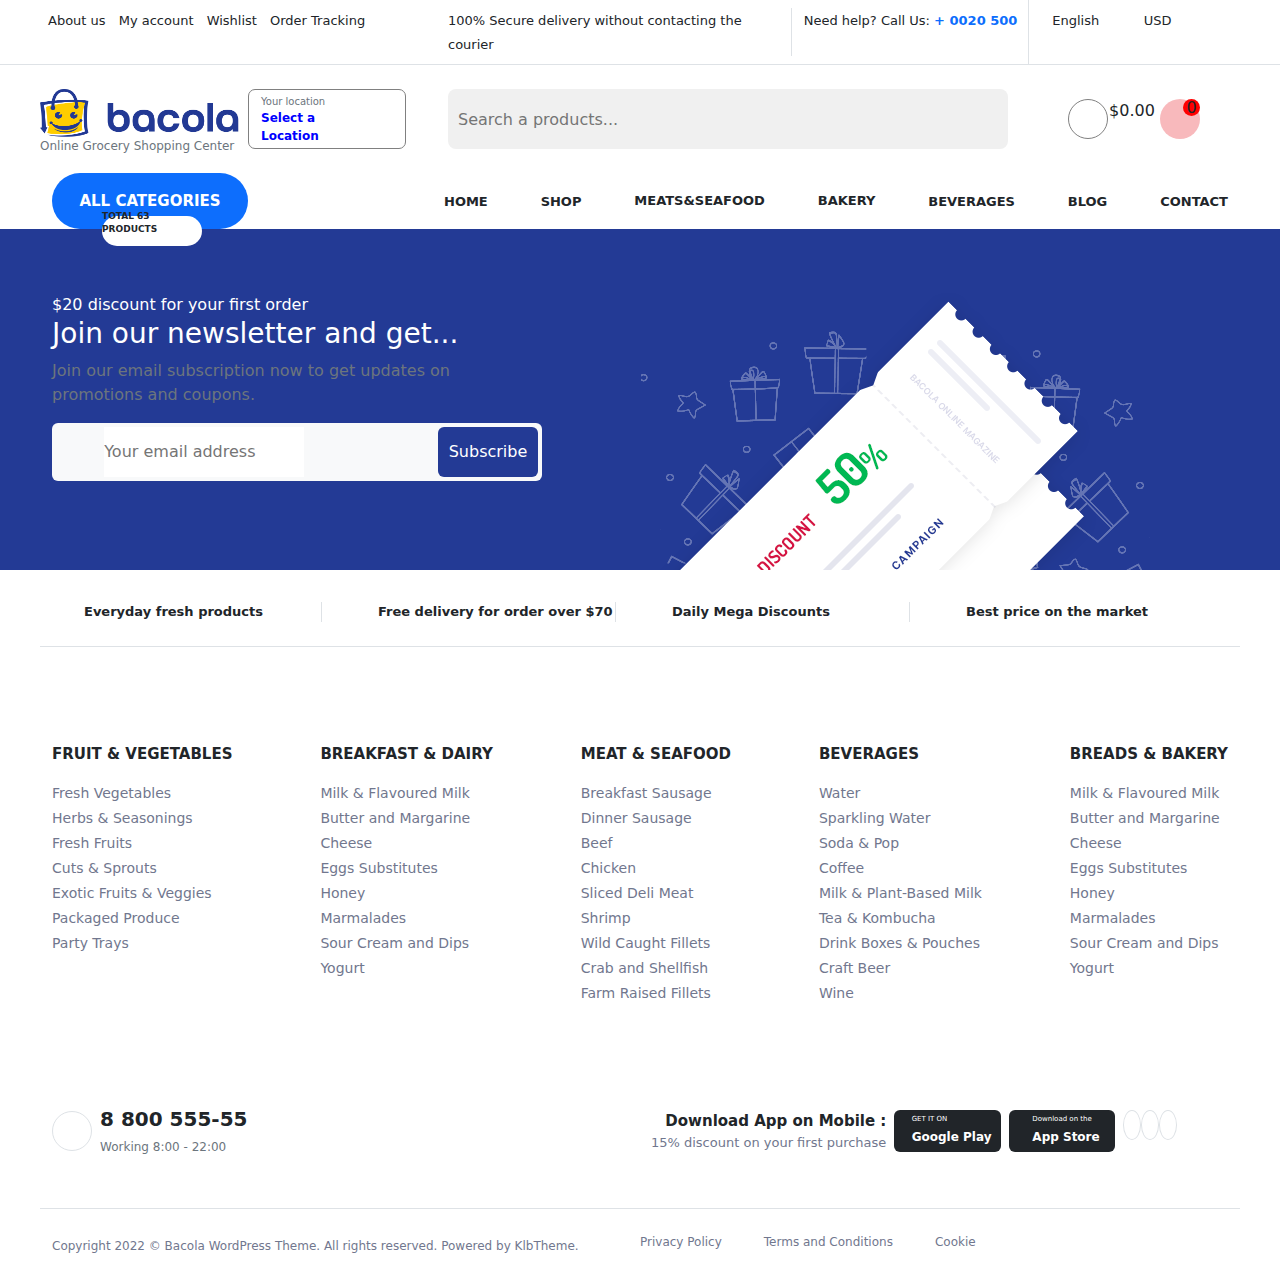
==== Blog/index.html @ a0931888 "Create blog page" ====
<!DOCTYPE html>
<html lang="en">
<head>
    <meta charset="UTF-8">
    <meta name="viewport" content="width=device-width, initial-scale=1.0">
    <meta http-equiv="X-UA-Compatible" content="ie=edge">
    <link rel="stylesheet" href="https://cdn.jsdelivr.net/npm/bootstrap@5.2.3/dist/css/bootstrap.min.css">
    <link rel="stylesheet" href="https://cdnjs.cloudflare.com/ajax/libs/font-awesome/6.2.1/css/all.min.css" integrity="sha512-MV7K8+y+gLIBoVD59lQIYicR65iaqukzvf/nwasF0nqhPay5w/9lJmVM2hMDcnK1OnMGCdVK+iQrJ7lzPJQd1w==" crossorigin="anonymous" referrerpolicy="no-referrer" />
    <link rel="stylesheet" href="./main.css">
    <title>Blog</title>
</head>
<body>
        <header>
                <!-- logo start -->
                <div class="logo border-bottom">
                    <div class="row justify-content-center">
                        <div class="col-custom">
                            <div class="row">
                                <div class="col-lg-4 p-2">
                                    <span class="me-2 blue">About us</span>
                                    <span class="me-2 blue">My account</span>
                                    <span class="me-2 blue">Wishlist</span>
                                    <span class="me-2 blue">Order Tracking</span>
                                </div>
                                <div class="col-lg-6 p-2">
                                    <div class="row">
                                        <div class="col-lg-7">
                                            <i class="fa-regular fa-hand-point-up"></i>
                                            <span>100% Secure delivery without contacting the courier</span>
                                        </div>
                                        <div class="col-lg-5 border-start">
                                            <span>Need help? Call Us: </span>
                                            <span class="fw-bolder text-primary">+ 0020 500</span>
                                        </div>
                                    </div>
                                </div>
                                <div class="col-lg-2 p-2 border-start row justify-content-evenly">
                                    <div class="logo-hover col-lg-5 position-relative p-0">
                                        <span class="blue">English <i class="fa-solid fa-chevron-down"></i></span>
                                        <div class="drop d-flex justify-content-evenly align-items-center flex-column open">
                                            <span class="blue">English</span>
                                            <span class="blue">Spanish</span>
                                            <span class="blue">German</span>
                                        </div>
                                    </div>
                                    <div class="logo-hover col-lg-4 position-relative p-0">
                                        <span class="blue">USD <i class="fa-solid fa-chevron-down"></i></span>
                                        <div class="drop d-flex justify-content-evenly align-items-center flex-column open">
                                            <span class="blue">USD</span>
                                            <span class="blue">INR</span>
                                            <span class="blue">GBP</span>
                                        </div>
                                    </div>
                                </div>
                            </div>
                        </div>
                    </div>
                </div>
                <!-- logo end -->
                <div class="navbar-custom pt-4">
                    <div class="row justify-content-center">
                        <div class="col-custom">
                            <div class="row flex-nowrap">
                                <div class="location-background close">
                                    <div class="location-box position-fixed p-4 d-flex flex-column justify-content-around">
                                        <i class="fa-solid fa-xmark position-absolute x-custom"></i>
                                        <h6>Choose your Delivery Location</h6>
                                        <p>Enter your address and we will specify the offer for your area.</p>
                                        <div class="location-search d-flex justify-content-between align-items-center">
                                            <i class="fa-solid fa-magnifying-glass ms-2 fs-4"></i>
                                            <input type="text" placeholder="Search your area">
                                        </div>
                                        <div class="locations">
                                            <div class="row">
                                                <div class="lacation-name col-lg-8 blue p-0">
                                                    <span>Select a Location</span>
                                                </div>
                                                <div class="delivery-price col-lg-2 p-0">
                                                    <span>Clear All</span>
                                                </div>
                                            </div>
                                           <div class="row">
                                                <div class="lacation-name col-lg-8 blue p-0">
                                                    <span>Alabama</span>
                                                </div>
                                                <div class="delivery-price col-lg-2 p-0">
                                                    <span>Min:$130</span>
                                                </div>
                                            </div>
                                            <div class="row">
                                                <div class="lacation-name col-lg-8 blue p-0">
                                                        <span>Alaska</span>
                                                </div>
                                                <div class="delivery-price col-lg-2 p-0">
                                                    <span>Min:$120</span>
                                                </div>
                                            </div>
                                            <div class="row">
                                                <div class="lacation-name col-lg-8 blue p-0">
                                                    <span>Arizona</span>
                                                </div>
                                                <div class="delivery-price col-lg-2 p-0">
                                                    <span>Min:$150</span>
                                                </div>
                                            </div>
                                            <div class="row">
                                                <div class="lacation-name col-lg-8 blue p-0">
                                                    <span>California</span>
                                                </div>
                                                <div class="delivery-price col-lg-2 p-0">
                                                    <span>Min:$110</span>
                                                </div>
                                            </div>
                                            <div class="row">
                                                <div class="lacation-name col-lg-8 blue p-0">
                                                    <span>Colorado</span>
                                                </div>
                                                <div class="delivery-price col-lg-2 p-0">
                                                    <span>Min:$140</span>
                                                </div>
                                            </div>
                                            <div class="row">
                                                <div class="lacation-name col-lg-8 blue p-0">
                                                    <span>Florida</span>
                                                </div>
                                                <div class="delivery-price col-lg-2 p-0">
                                                    <span>Min:$160</span>
                                                </div>
                                            </div>
                                            <div class="row">
                                                <div class="lacation-name col-lg-8 blue p-0">
                                                    <span>Georgia</span>
                                                </div>
                                                <div class="delivery-price col-lg-2 p-0">
                                                    <span>Min:$120</span>
                                                </div>
                                            </div>
                                            <div class="row">
                                                <div class="lacation-name col-lg-8 blue p-0">
                                                    <span>Cansas</span>
                                                </div>
                                                <div class="delivery-price col-lg-2 p-0">
                                                    <span>Min:$170</span>
                                                </div>
                                            </div>
                                            <div class="row">
                                                <div class="lacation-name col-lg-8 blue p-0">
                                                    <span>Minnesota</span>
                                                </div>
                                                <div class="delivery-price col-lg-2 p-0">
                                                    <span>Min:$120</span>
                                                </div>
                                            </div>
                                            <div class="row">
                                                <div class="lacation-name col-lg-8 blue p-0">
                                                    <span>New York</span>
                                                </div>
                                                <div class="delivery-price col-lg-2 p-0">
                                                    <span>Min:$110</span>
                                                </div>
                                            </div>
                                            <div class="row">
                                                <div class="lacation-name col-lg-8 blue p-0">
                                                    <span>Washington</span>
                                                </div>
                                                <div class="delivery-price col-lg-2 p-0">
                                                    <span>Min:$130</span>
                                                </div>
                                            </div>
                                        </div>
                                    </div>
                                </div>
                                <div class="bacola-logo col-lg-2 h-80 p-0">
                                    <img src="../images/bacola-logo.png" alt="">
                                    <p class="text-secondary">Online Grocery Shopping Center</p>
                                </div>
                                <div class="col-lg-2 h-80 ms-2">
                                    <div class="location row">
                                        <div class="loc-text d-flex justify-content-center align-items-start flex-column">
                                            <p class="text-secondary">Your location</p>
                                            <p class="text-blue fw-bolder">Select a Location</p>
                                        </div>
                                        <div class="loc-icon d-flex justify-content-center align-items-start flex-column">
                                            <i class="fa-solid fa-chevron-down"></i>
                                        </div>
                                    </div>
                                </div>
                                <div class="col-lg-8 h-80 p-0 d-flex">
                                    <div class="search">
                                        <form class="search-form" action="">
                                            <input class="search-input" type="text" placeholder="Search a products...">
                                        </form>
                                        <div class="search-icon">
                                            <i class="fa-solid fa-xmark"></i>
                                            <i class="fa-solid fa-magnifying-glass"></i>
                                        </div>
                                    </div>
                                    <div class="basket-icons d-flex justify-content-center align-items-center gap-3 position-relative">
                                        <div class="account-icon d-flex justify-content-center align-items-center">
                                            <i class="fa-solid fa-user-injured"></i>
                                        </div>
                                        <div class="basket-hover row gap-2">
                                            <div class="total-price d-flex justify-content-center align-items-center">
                                                <p>$0.00</p>
                                            </div>
                                            <div class="basket-icon d-flex justify-content-center align-items-center">
                                                <i class="fa-solid fa-bag-shopping"></i>
                                                <div class="basket-count d-flex justify-content-center align-items-center">0</div>
                                            </div>
                                            <div class="card-hover d-flex justify-content-center align-items-center flex-column p-0">
                                                <div class="card-hover-details d-flex justify-content-center align-items-center flex-column">
                                                    <i class="fa-brands fa-shopify"></i>
                                                    <p>No products in the cart.</p>
                                                </div>
                                                <p>We reduce shipping prices to only 2.49 €!</p>
                                            </div>
                                        </div>
                                    </div>
                                </div>
                            </div>
                        </div>
                    </div>
                    <div class="row d-flex justify-content-center pt-4 position-relative">
                        <div class="col-custom d-flex align-items-center justify-content-between">
                            <div class="categories col-lg-2 bg-primary p-3 d-flex justify-content-between align-items-center position-relative">
                                <i class="fa-solid fa-bars text-white"></i>
                                <div class="categories-text">
                                    <span class="all-categories fw-semibold">ALL CATEGORIES</span>
                                </div>
                                <i class="fa-solid fa-chevron-down text-white"></i>
                                <div class="categories-count position-absolute d-flex justify-content-center align-items-center">
                                    <p class="fw-bolder">TOTAL 63 PRODUCTS</p>
                                </div>
                                <div class="categories-drop border close">
                                    <div class="inner-categories border-bottom d-flex flex-column justify-content-between">
                                        <div class="d-flex justify-content-between align-items-center cat-hover p-4 pb-0">
                                           <div class="blue">
                                            <i class="fa-brands fa-apple"></i>
                                            <span>Fruits&Vegetables</span>
                                           </div>
                                            <i class="fa-solid fa-chevron-right" style="font-size: 13px;"></i>
                                            <div class="cat-drop border p-3">
                                                <p class="blue">Cuts & Sprouts</p>
                                                <p class="blue">Exotic Fruits & Veggies</p>
                                                <p class="blue">Fresh Fruits</p>
                                                <p class="blue">Fresh Vegetables</p>
                                                <p class="blue">Herbs & Seasonings</p>
                                                <p class="blue">Packaged Produce</p>
                                                <p class="blue">Party Trays</p>
                                            </div>
                                        </div>
                                        <div class="blue ps-4 pe-4">
                                            <i class="fa-solid fa-fish"></i>
                                            <span>Meats&Seafoods</span>
                                        </div>
                                        <div class="blue ps-4 pe-4">
                                            <i class="fa-solid fa-egg"></i>
                                            <span>Breakfast&Dairy</span>
                                        </div>
                                        <div class="d-flex justify-content-between align-items-center cat-hover ps-4 pe-4">
                                            <div class="blue ">
                                                <i class="fa-solid fa-mug-hot"></i>
                                                <span>Beverages</span>
                                            </div>
                                            <i class="fa-solid fa-chevron-right" style="font-size: 13px;"></i>
                                            <div class="cat-drop border p-3">
                                                <p class="blue">Coffee</p>
                                                <p class="blue">Craft Beer</p>
                                                <p class="blue">Drink Boxes & Pouches</p>
                                                <p class="blue">Milk & Plant-Based Milk</p>
                                                <p class="blue">Soda & Pop</p>
                                                <p class="blue">Sparkling Water</p>
                                                <p class="blue">Tea & Kombucha</p>
                                                <p class="blue">Water</p>
                                                <p class="blue">Wine</p>
                                            </div>
                                        </div>
                                        <div class="blue ps-4 pe-4">
                                            <i class="fa-solid fa-cookie-bite"></i>
                                            <span>Breads&Bakery</span>
                                        </div>
                                        <div class="blue ps-4 pe-4">
                                            <i class="fa-regular fa-snowflake"></i>
                                            <span>Frozen Foods</span>
                                        </div>
                                        <div class="blue ps-4 pe-4">
                                            <i class="fa-solid fa-cake-candles"></i>
                                            <span>Biscuids&Snacks</span>
                                        </div>
                                        <div class="blue p-4 pt-0">
                                            <i class="fa-solid fa-seedling"></i>
                                            <span>Grocery&Staples</span>
                                        </div>
                                    </div>
                                    <div class="categories-more p-3 d-flex flex-column justify-content-between">
                                        <div class="blue ps-4 pe-4">
                                            <p>Value of the Day</p>
                                        </div>
                                        <div class="blue ps-4 pe-4">
                                            <p>Top 100 Offers</p>
                                        </div>
                                        <div class="blue p-4 pt-0">
                                            <p>New Arrivals</p>
                                        </div>
                                    </div>
                                </div>
                            </div>
                            <div class="col-lg-8 nav-grid-custom gap-4 d-flex justify-content-between align-items-center">
                                <div class="home nav-hover nav-menu position-relative">
                                    <span class="fw-semibold blue">HOME</span>
                                    <i class="fa-solid fa-chevron-down blue"></i>
                                    <div class="nav-drop home-drop p-4">
                                        <p class="blue">Home 1</p>
                                        <p class="blue">Home 2</p>
                                        <p class="blue">Home 3</p>
                                        <p class="blue">Home 4</p>
                                        <p class="blue">Home 5</p>
                                    </div>
                                </div>
                                <div class="shop nav-menu nav-hover">
                                    <span class="fw-semibold blue">SHOP</span>
                                    <i class="fa-solid fa-chevron-down blue"></i>
                                    <div class="nav-drop shop-drop d-flex justify-content-around ps-5">
                                        <div class="shop-drop-inner">
                                            <p class="text-header fw-semibold blue">Shop Lists</p>
                                            <p class="text blue">Shop Default</p>
                                            <p class="text blue">Shop Right Sidebar</p>
                                            <p class="text blue">Shop Wide</p>
                                            <p class="text blue">List Left Sidebar</p>
                                            <p class="text blue">Load More Button</p>
                                            <p class="text blue">Infinite Scrolling</p>
                                        </div>
                                        <div class="shop-drop-inner">
                                            <p class="text-header fw-semibold blue">Product Details</p>
                                            <p class="text blue">Product Default</p>
                                            <p class="text blue">Product Variable</p>
                                            <p class="text blue">Product Grouped</p>
                                            <p class="text blue">Product External</p>
                                            <p class="text blue">Product Downloadable</p>
                                            <p class="text blue">Product With Video</p>
                                        </div>
                                        <div class="shop-drop-inner">
                                            <p class="text-header fw-semibold blue">Product Types</p>
                                            <p class="text blue"> Single Type 1</p>
                                            <p class="text blue">Single Type 2</p>
                                            <p class="text blue">Single Type 3</p>
                                            <p class="text blue"> Single Type 4</p>
                                            <p class="text blue">Thumbnails Left</p>
                                            <p class="text blue">Zoom Image</p>
                                        </div>
                                        <div class="shop-drop-inner">
                                            <p class="text-header fw-semibold blue"> Shop Pages</p>
                                            <p class="text blue">Cart</p>
                                            <p class="text blue">Checkout</p>
                                            <p class="text blue">My account</p>
                                            <p class="text blue">Wishlist</p>
                                            <p class="text blue">Order Tracking</p>
                                            <p class="text blue">Order on WhatsApp</p>
                                        </div>
                                        <div class="shop-drop-inner">
                                            <p class="text-header fw-semibold blue">Shop Layouts</p>
                                            <p class="text blue">Two Columns</p>
                                            <p class="text blue">Three Columns</p>
                                            <p class="text blue">Three Columns Wide</p>
                                            <p class="text blue">Four Columns</p>
                                            <p class="text blue">Four Columns Wide</p>
                                            <p class="text blue">Five Columns wide</p>
                                        </div>
                                    </div>
                                </div>
                                <div class="meats blue nav-menu d-flex">
                                    <i class="fa-solid fa-burger"></i>
                                    <span class="fw-semibold">MEATS&SEAFOOD</span>
                                </div>
                                <div class="bakery blue nav-menu d-flex">
                                    <i class="fa-solid fa-cookie-bite"></i>
                                    <span class="fw-semibold">BAKERY</span>
                                </div>
                                <div class="beverages blue nav-menu">
                                    <i class="fa-solid fa-mug-hot"></i>
                                    <span class="fw-semibold">BEVERAGES</span>
                                </div>
                                <div class="blog blue nav-menu">
                                    <span class="fw-semibold">BLOG</span>
                                </div>
                                <div class="contact blue nav-menu">
                                    <span class="fw-semibold">CONTACT</span>
                                </div>
                            </div>
                        </div>
                    </div>
                </div>
        </header>
        <main>
                <section id="coupon">
                        <div class="row coupon-background justify-content-center">
                            <div class="col-custom d-flex justify-content-between pt-3">
                                <div class="col-lg-5 mt-5">
                                    <div class="coupon-context col-lg-10">
                                        <span class="text-white">$20 discount for your first order</span>
                                        <h3 class="text-white">Join our newsletter and get...</h3>
                                        <p class="text-secondary">Join our email subscription now to get updates on promotions and coupons.</p>
                                    </div>
                                    <div class="coupon-subscribe bg-light d-flex align-items-center justify-content-between rounded p-1">
                                        <i class="fa-regular fa-envelope text-secondary ms-3 me-3"></i>
                                        <form class="d-flex justify-content-between" action="">
                                            <input class="border-0" type="text" placeholder="Your email address">
                                            <button class="border-0 rounded text-white">Subscribe</button>
                                        </form>
                                    </div>
                                </div>
                                <div class="col-lg-6 mt-5">
                                    <img src="../images/coupon.png" alt="">
                                </div>
                            </div>
                        </div>
                        <div class="row justify-content-center">
                            <div class="col-custom d-flex justify-content-between border-bottom mt-2">
                                <div class="col-lg-3 p-4">
                                    <div class="coupon-benefits d-flex align-items-center border-end">
                                        <i class="fa-solid fa-bottle-droplet me-2"></i>
                                        <p class="m-0 fw-semibold">Everyday fresh products</p>
                                    </div>
                                </div>
                                <div class="col-lg-3 p-4">
                                    <div class="coupon-benefits d-flex align-items-center border-end">
                                        <i class="fa-solid fa-truck-fast me-2"></i>
                                        <p class="m-0 fw-semibold">Free delivery for order over $70</p>
                                    </div>
                                </div>
                                <div class="col-lg-3 p-4">
                                    <div class="coupon-benefits d-flex align-items-center border-end">
                                        <i class="fa-solid fa-percent me-2"></i>
                                        <p class="m-0 fw-semibold">Daily Mega Discounts</p>
                                    </div>
                                </div>
                                <div class="col-lg-3 p-4">
                                    <div class="coupon-benefits d-flex align-items-center">
                                        <i class="fa-solid fa-sack-dollar me-2"></i>
                                        <p class="m-0 fw-semibold">Best price on the market</p>
                                    </div>
                                </div>
                            </div>
                        </div>
                </section>
        </main>
        <footer>
                <div class="row justify-content-center mt-5 pt-5">
                    <div class="col-custom grid-custom-5 d-flex justify-content-between">
                        <div class="footer-categories d-flex flex-column">
                            <p class="fw-semibold">FRUIT & VEGETABLES</p>
                            <span>Fresh Vegetables</span>
                            <span>Herbs & Seasonings</span>
                            <span>Fresh Fruits</span>
                            <span>Cuts & Sprouts</span>
                            <span>Exotic Fruits & Veggies</span>
                            <span>Packaged Produce</span>
                            <span>Party Trays</span>
                        </div>
                        <div class="footer-categories d-flex flex-column">
                            <p class="fw-semibold">BREAKFAST & DAIRY</p>
                            <span>Milk & Flavoured Milk</span>
                            <span>Butter and Margarine</span>
                            <span>Cheese</span>
                            <span>Eggs Substitutes</span>
                            <span>Honey</span>
                            <span>Marmalades</span>
                            <span>Sour Cream and Dips</span>
                            <span>Yogurt</span>
                        </div>
                        <div class="footer-categories d-flex flex-column">
                            <p class="fw-semibold">MEAT & SEAFOOD</p>
                            <span>Breakfast Sausage</span>
                            <span>Dinner Sausage</span>
                            <span>Beef</span>
                            <span>Chicken</span>
                            <span>Sliced Deli Meat</span>
                            <span>Shrimp</span>
                            <span>Wild Caught Fillets</span>
                            <span>Crab and Shellfish</span>
                            <span>Farm Raised Fillets</span>
                        </div>
                        <div class="footer-categories d-flex flex-column">
                            <p class="fw-semibold">BEVERAGES</p>
                            <span>Water</span>
                            <span>Sparkling Water</span>
                            <span>Soda & Pop</span>
                            <span>Coffee</span>
                            <span>Milk & Plant-Based Milk</span>
                            <span>Tea & Kombucha</span>
                            <span>Drink Boxes & Pouches</span>
                            <span>Craft Beer</span>
                            <span>Wine</span>
                        </div>
                        <div class="footer-categories d-flex flex-column">
                            <p class="fw-semibold">BREADS & BAKERY</p>
                            <span>Milk & Flavoured Milk</span>
                            <span>Butter and Margarine</span>
                            <span>Cheese</span>
                            <span>Eggs Substitutes</span>
                            <span>Honey</span>
                            <span>Marmalades</span>
                            <span>Sour Cream and Dips</span>
                            <span>Yogurt</span>
                        </div>
                    </div>
                </div>
                <div class="row justify-content-center mt-5 pt-5">
                    <div class="col-custom d-flex justify-content-between pb-5 border-bottom">
                        <div class="col-lg-2 d-flex align-items-center phone">
                            <div class="phone-logo border rounded-circle d-flex justify-content-center align-items-center me-2">
                                <i class="fa-solid fa-phone-volume"></i>
                            </div>
                            <div class="phone-text">
                                <p class="m-0 fs-5 fw-semibold">8 800 555-55</p>
                                <span class="text-secondary">Working 8:00 - 22:00</span>
                            </div>
                        </div>
                        <div class="col-lg-6 gap-2 d-flex aplications p-2">
                            <div class="col-lg-5 d-flex flex-column align-items-end">
                                <p class="m-0 fw-semibold">Download App on Mobile :</p>
                                <span>15% discount on your first purchase</span>
                            </div>
                            <div class="app-box rounded bg-dark d-flex justify-content-center align-items-center">
                                <i class="fa-brands fa-google-play text-success me-2"></i>
                                <div class="app-text">
                                    <p class="text-white m-0">GET IT ON</p>
                                    <span class="text-white fw-semibold">Google Play</span>
                                </div>
                            </div>
                            <div class="app-box rounded bg-dark d-flex justify-content-center align-items-center">
                                <i class="fa-brands fa-apple text-white me-2"></i>
                                <div class="app-text">
                                    <p class="text-white m-0">Download on the</p>
                                    <span class="text-white fw-semibold">App Store</span>
                                </div>
                            </div>
                            <div class="app-social d-flex">
                                <div class="border rounded-circle p-2 d-flex justify-content-center align-items-center">
                                    <i class="fa-brands fa-facebook-f"></i>
                                </div>
                                <div class="border rounded-circle p-2 d-flex justify-content-center align-items-center">
                                    <i class="fa-brands fa-twitter"></i>
                                </div>
                                <div class="border rounded-circle p-2 d-flex justify-content-center align-items-center">
                                    <i class="fa-brands fa-instagram"></i>
                                </div>
                            </div>
                        </div>
                    </div>
                </div>
                <div class="row justify-content-center privacy mt-4 mb-4">
                    <div class="col-custom d-flex justify-content-between">
                        <div class="col-lg-6">
                            <span>Copyright 2022 © Bacola WordPress Theme. All rights reserved. Powered by KlbTheme.</span>
                        </div>
                        <div class="col-lg-6 d-flex justify-content-between privacy-hover">
                            <span>Privacy Policy</span>
                            <span>Terms and Conditions</span>
                            <span>Cookie</span>
                            <div class="privacy-logos">
                                <i class="fa-brands fa-cc-amex"></i>
                            </div>
                            <div class="privacy-logos">
                                <i class="fa-brands fa-stripe"></i>
                            </div>
                            <div class="privacy-logos">
    
                            </div>
                            <div class="privacy-logos">
                                <i class="fa-brands fa-cc-paypal"></i>
                            </div>
                            <div class="privacy-logos">
                                <i class="fa-brands fa-cc-mastercard"></i>
                            </div>
                            <div class="privacy-logos">
                                <i class="fa-brands fa-cc-visa"></i>
                            </div>
                        </div>
                    </div>
                </div>
        </footer>
</body>
<script src="https://cdnjs.cloudflare.com/ajax/libs/jquery/3.6.1/jquery.min.js" integrity="sha512-aVKKRRi/Q/YV+4mjoKBsE4x3H+BkegoM/em46NNlCqNTmUYADjBbeNefNxYV7giUp0VxICtqdrbqU7iVaeZNXA==" crossorigin="anonymous" referrerpolicy="no-referrer"></script>
<script src="./script.js"></script>
</html>
---- Blog/main.css ----
* {
  margin: 0;
  padding: 0;
  -webkit-box-sizing: border-box;
          box-sizing: border-box;
}

* .close {
  visibility: hidden !important;
}

* .col-custom {
  width: 1200px;
}

* .blue:hover {
  color: #5c95ff;
  cursor: pointer;
}

* .gab {
  gap: 30px;
}

* .logo span {
  font-size: 13px;
}

* .logo .fa-chevron-down {
  font-size: 8px;
}

* .logo .drop {
  width: 120%;
  height: 100px;
  position: absolute;
  z-index: 1;
  left: -20px;
  border-end-end-radius: 5px;
  border-end-start-radius: 5px;
  -webkit-box-shadow: 0px 5px 10px rgba(0, 0, 0, 0.25);
          box-shadow: 0px 5px 10px rgba(0, 0, 0, 0.25);
  background-color: white;
}

* .logo .open {
  visibility: hidden;
}

* .logo .logo-hover:hover .open {
  visibility: visible;
}

* .navbar-custom .location-background {
  position: fixed;
  z-index: 1;
  width: 100vw;
  height: 100vh;
  background-color: rgba(5, 0, 0, 0.2);
  top: 0;
  left: 0;
}

* .navbar-custom .location-box {
  width: 400px;
  height: 500px;
  z-index: 2;
  background-color: white;
  border-radius: 10px;
  top: 50%;
  left: 50%;
  -webkit-transform: translate(-50%, -50%);
          transform: translate(-50%, -50%);
  opacity: 1;
}

* .navbar-custom .location-box .location-search {
  width: 100%;
  height: 50px;
  background-color: #eeeeee;
  border-radius: 8px;
}

* .navbar-custom .location-box p {
  font-size: 12px;
}

* .navbar-custom .location-box .x-custom {
  font-size: 20px;
  top: 20px;
  right: 20px;
  cursor: pointer;
}

* .navbar-custom .location-box input {
  width: 85%;
  height: 100%;
  background-color: #eeeeee;
  border: none;
}

* .navbar-custom .location-box .delivery-price {
  height: 20px;
  border: 1px solid gray;
  border-radius: 20px;
  display: -webkit-box;
  display: -ms-flexbox;
  display: flex;
  -webkit-box-pack: center;
      -ms-flex-pack: center;
          justify-content: center;
  -webkit-box-align: center;
      -ms-flex-align: center;
          align-items: center;
}

* .navbar-custom .location-box .delivery-price span {
  font-size: 10px;
}

* .navbar-custom .location-box #clear-all span {
  font-size: 10px;
}

* .navbar-custom .location-box .locations {
  width: 100%;
  height: 60%;
  overflow-y: scroll;
  overflow-x: hidden;
}

* .navbar-custom .location-box .locations .row {
  height: 40px;
  -webkit-box-pack: center;
      -ms-flex-pack: center;
          justify-content: center;
  -webkit-box-align: center;
      -ms-flex-align: center;
          align-items: center;
}

* .navbar-custom .bacola-logo img {
  width: 100%;
  height: 80%;
}

* .navbar-custom .bacola-logo p {
  font-size: 12px;
}

* .navbar-custom .location {
  width: 90%;
  height: 100%;
  border: 1px solid gray;
  border-radius: 7px;
}

* .navbar-custom .h-80 {
  height: 60px;
}

* .navbar-custom .loc-text {
  width: 80%;
}

* .navbar-custom .loc-text .text-secondary {
  font-size: 10px;
  margin: 0;
}

* .navbar-custom .loc-text .text-blue {
  color: blue;
  font-size: 12px;
  margin: 0;
}

* .navbar-custom .loc-icon {
  width: 20%;
}

* .navbar-custom .search {
  width: 70%;
  height: 100%;
  background-color: #f0f0f0;
  border-radius: 8px;
  padding: 0 10px;
  position: relative;
}

* .navbar-custom .search .search-icon {
  width: 70px;
  position: absolute;
  z-index: 1;
  top: 20px;
  right: 5px;
}

* .navbar-custom .search .search-icon i {
  font-size: 25px;
}

* .navbar-custom .search .search-icon .fa-xmark {
  visibility: hidden;
}

* .navbar-custom .search .search-form {
  width: 100%;
  height: 100%;
}

* .navbar-custom .search .search-input {
  width: 100%;
  height: 100%;
  background-color: #f0f0f0;
  border: none;
}

* .navbar-custom .basket-icons {
  width: 30%;
  height: 100%;
}

* .navbar-custom .basket-icons .account-icon {
  width: 40px;
  height: 40px;
  border: 1px solid gray;
  border-radius: 50%;
}

* .navbar-custom .basket-icons .total-price {
  width: 40px;
  height: 40px;
}

* .navbar-custom .basket-icons .basket-icon {
  width: 40px;
  height: 40px;
  background-color: #f8b9bc;
  border-radius: 50%;
  position: relative;
}

* .navbar-custom .basket-icons .basket-icon .basket-count {
  width: 17px;
  height: 17px;
  background-color: red;
  border-radius: 50%;
  position: absolute;
  top: 0;
  right: 0;
}

* .navbar-custom .basket-icons .basket-hover:hover .card-hover {
  visibility: visible;
}

* .navbar-custom .basket-icons .card-hover > p {
  font-size: 13px;
}

* .navbar-custom .basket-icons .card-hover {
  width: 400px;
  height: 250px;
  position: absolute;
  z-index: 1;
  background-color: white;
  border-radius: 5px;
  right: 0;
  top: 50px;
  visibility: hidden;
}

* .navbar-custom .basket-icons .card-hover .card-hover-details {
  width: 80%;
  height: 80%;
}

* .navbar-custom .basket-icons .card-hover .card-hover-details i {
  font-size: 50px;
  color: red;
}

* .navbar-custom .categories {
  border-radius: 30px;
}

* .navbar-custom .categories .all-categories {
  font-size: 15px;
  color: white;
}

* .navbar-custom .categories .categories-count {
  width: 100px;
  height: 30px;
  background-color: white;
  border-radius: 30px;
  bottom: -17px;
  left: 50px;
}

* .navbar-custom .categories .categories-count p {
  font-size: 9px;
}

* .navbar-custom .categories .categories-drop {
  width: 260px;
  height: 500px;
  position: absolute;
  z-index: 1;
  top: 70px;
  left: 0;
  background-color: white;
}

* .navbar-custom .categories .categories-drop .inner-categories {
  height: 73%;
}

* .navbar-custom .categories .categories-drop .inner-categories p {
  font-size: 13px;
}

* .navbar-custom .categories .categories-drop .inner-categories span {
  font-size: 13px;
}

* .navbar-custom .categories .categories-drop .categories-more {
  height: 27%;
}

* .navbar-custom .categories .categories-drop .categories-more p {
  font-size: 15px;
}

* .navbar-custom .categories .categories-drop .cat-drop {
  width: 260px;
  height: 500px;
  position: absolute;
  left: 259px;
  top: -1px;
  background-color: white;
  visibility: hidden;
}

* .navbar-custom .categories .categories-drop .cat-hover:hover .cat-drop {
  visibility: visible;
}

* .navbar-custom .nav-grid-custom {
  display: -ms-grid;
  display: grid;
  -ms-grid-columns: 1fr 1fr 1fr 1fr 1fr 1fr 1fr;
      grid-template-columns: 1fr 1fr 1fr 1fr 1fr 1fr 1fr;
}

* .navbar-custom .nav-grid-custom .nav-drop {
  position: absolute;
  visibility: hidden;
  z-index: 1;
  background-color: white;
  border-radius: 5px;
}

* .navbar-custom .nav-grid-custom .nav-menu span {
  font-size: 13px;
}

* .navbar-custom .nav-grid-custom .nav-menu .home-drop {
  width: 150px;
  height: 200px;
  top: 25px;
  left: -20px;
}

* .navbar-custom .nav-grid-custom .nav-menu .home-drop p {
  font-size: 12px;
}

* .navbar-custom .nav-grid-custom .nav-menu .shop-drop {
  width: 100%;
  height: 300px;
  top: 64px;
  left: 0;
  background-color: white;
}

* .navbar-custom .nav-grid-custom .nav-menu .shop-drop .shop-drop-inner {
  padding-top: 60px;
  width: 300px;
}

* .navbar-custom .nav-grid-custom .nav-menu .shop-drop .shop-drop-inner .text-header {
  color: blue;
}

* .navbar-custom .nav-grid-custom .nav-menu .shop-drop .shop-drop-inner .text {
  font-size: 12px;
}

* .navbar-custom .nav-grid-custom .nav-hover:hover .nav-drop {
  visibility: visible;
}

* #coupon .coupon-background {
  background-color: #233a95;
}

* #coupon .coupon-background .coupon-subscribe i {
  font-size: 18px;
}

* #coupon .coupon-background .coupon-subscribe form {
  width: 90%;
}

* #coupon .coupon-background .coupon-subscribe form button {
  width: 100px;
  height: 50px;
  background-color: #233a95;
}

* #coupon .coupon-benefits p {
  font-size: 13px;
}

* footer .grid-custom-5 {
  display: -ms-grid;
  display: grid;
  -ms-grid-columns: 1fr 1fr 1fr 1fr 1fr;
      grid-template-columns: 1fr 1fr 1fr 1fr 1fr;
}

* footer .footer-categories p {
  font-size: 15px;
}

* footer .footer-categories span {
  font-size: 14px;
  color: #71778e;
  font-weight: 400;
  line-height: 25px;
  cursor: pointer;
}

* footer .phone .phone-logo {
  width: 40px;
  height: 40px;
}

* footer .phone span {
  font-size: 12px;
}

* footer .aplications p {
  font-size: 15px;
}

* footer .aplications span {
  font-size: 13px;
  color: #71778e;
}

* footer .aplications .app-box {
  width: 220px;
  cursor: pointer;
}

* footer .aplications .app-box .app-text p {
  font-size: 7px;
}

* footer .aplications .app-box .app-text span {
  font-size: 12px;
}

* footer .aplications .app-social {
  width: 200px;
  height: 30px;
  cursor: pointer;
}

* footer .aplications .app-social i {
  color: #233a95;
}

* footer .privacy span {
  font-size: 12px;
  color: #71778e;
}

* footer .privacy i {
  font-size: 25px;
}

* footer .privacy .privacy-hover *:hover {
  cursor: pointer;
}

* footer .privacy .privacy-hover span:hover {
  text-decoration: underline;
}
/*# sourceMappingURL=main.css.map */
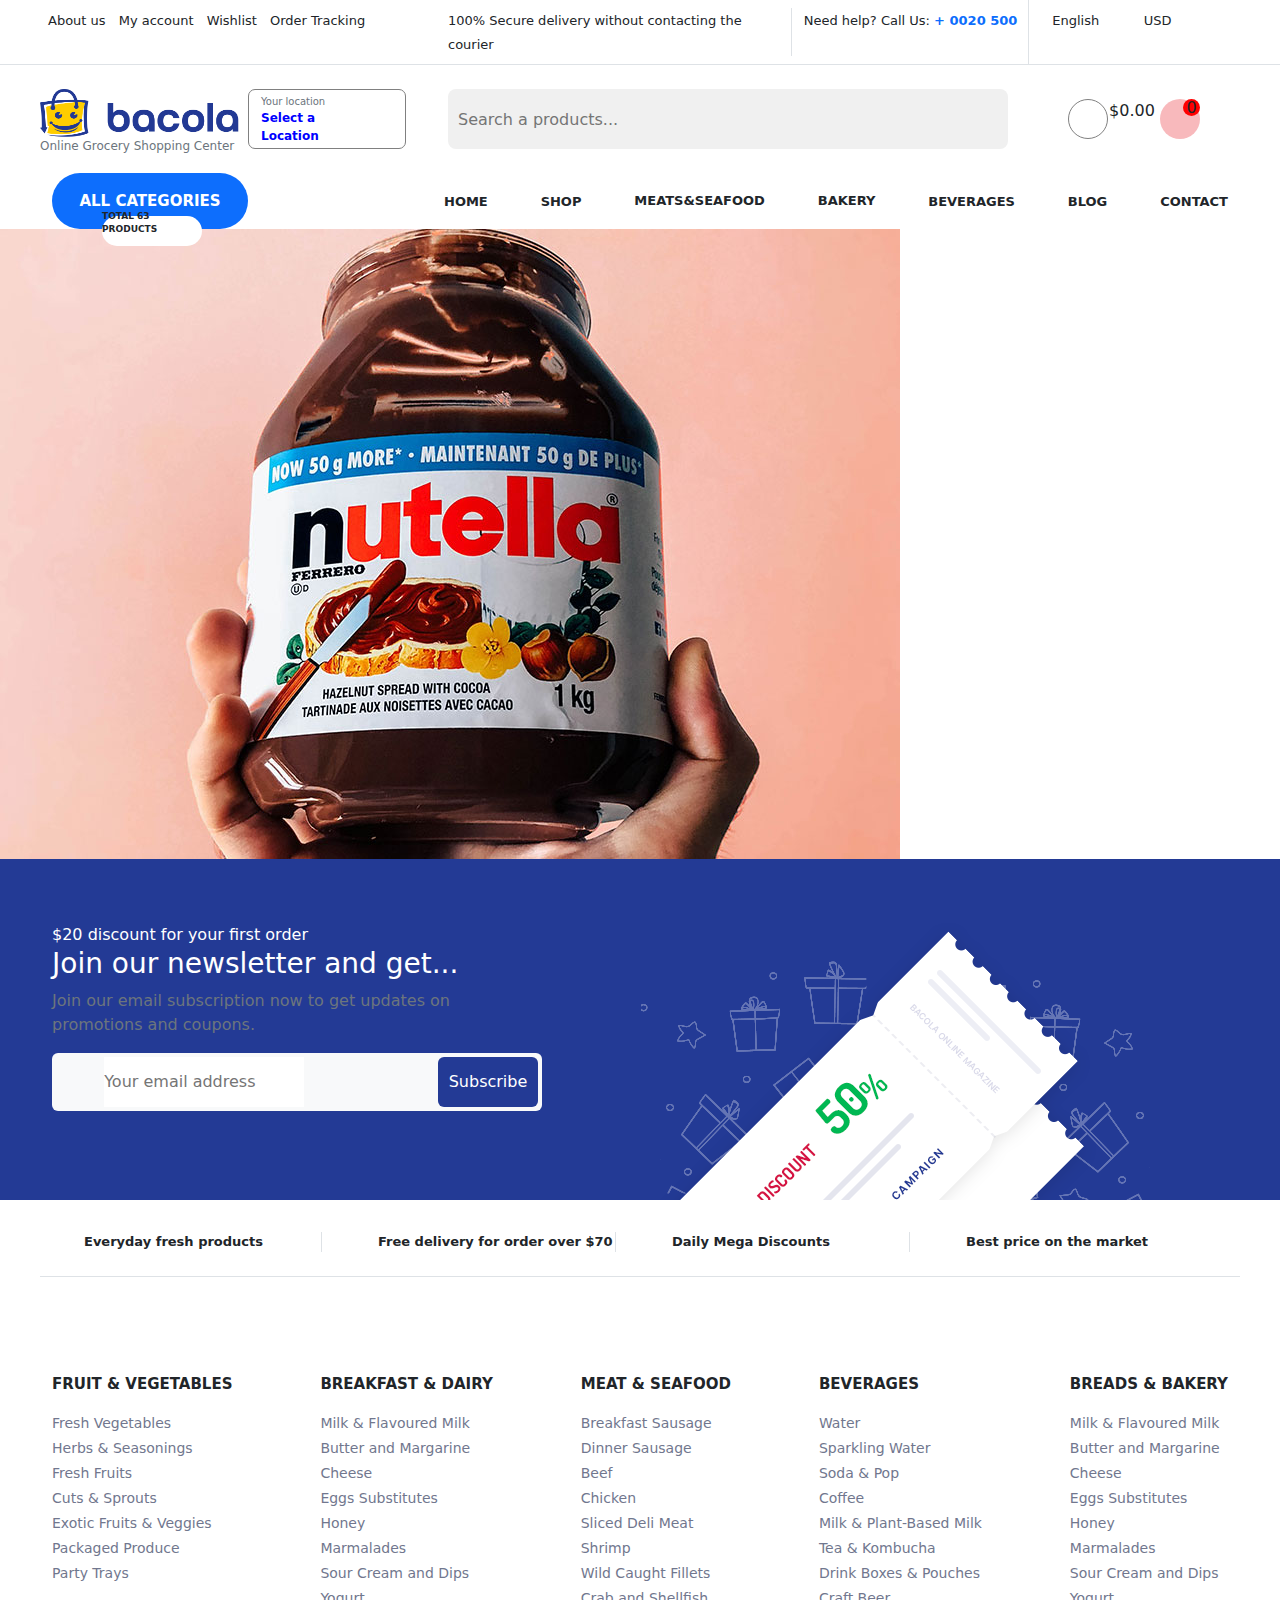
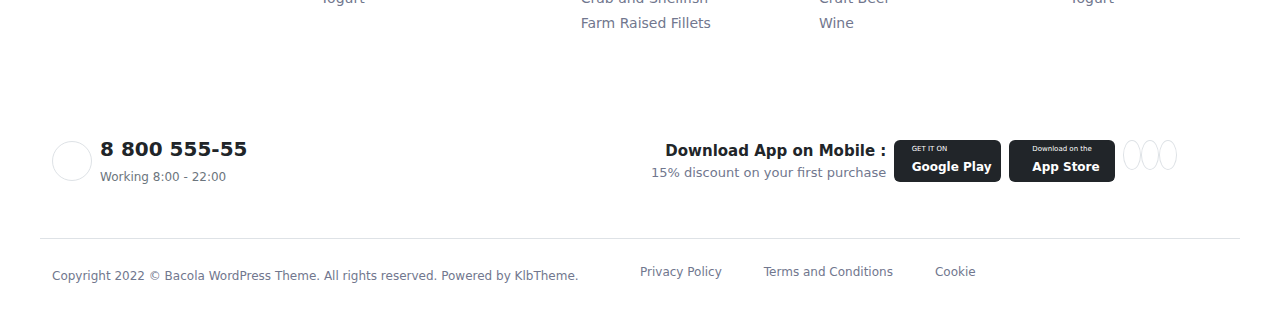
==== commit 1394de39: "Create section blogs on blog page" ====
--- a/Blog/index.html
+++ b/Blog/index.html
@@ -392,57 +392,62 @@
                 </div>
         </header>
         <main>
-                <section id="coupon">
-                        <div class="row coupon-background justify-content-center">
-                            <div class="col-custom d-flex justify-content-between pt-3">
-                                <div class="col-lg-5 mt-5">
-                                    <div class="coupon-context col-lg-10">
-                                        <span class="text-white">$20 discount for your first order</span>
-                                        <h3 class="text-white">Join our newsletter and get...</h3>
-                                        <p class="text-secondary">Join our email subscription now to get updates on promotions and coupons.</p>
-                                    </div>
-                                    <div class="coupon-subscribe bg-light d-flex align-items-center justify-content-between rounded p-1">
-                                        <i class="fa-regular fa-envelope text-secondary ms-3 me-3"></i>
-                                        <form class="d-flex justify-content-between" action="">
-                                            <input class="border-0" type="text" placeholder="Your email address">
-                                            <button class="border-0 rounded text-white">Subscribe</button>
-                                        </form>
-                                    </div>
-                                </div>
-                                <div class="col-lg-6 mt-5">
-                                    <img src="../images/coupon.png" alt="">
-                                </div>
-                            </div>
-                        </div>
-                        <div class="row justify-content-center">
-                            <div class="col-custom d-flex justify-content-between border-bottom mt-2">
-                                <div class="col-lg-3 p-4">
-                                    <div class="coupon-benefits d-flex align-items-center border-end">
-                                        <i class="fa-solid fa-bottle-droplet me-2"></i>
-                                        <p class="m-0 fw-semibold">Everyday fresh products</p>
-                                    </div>
-                                </div>
-                                <div class="col-lg-3 p-4">
-                                    <div class="coupon-benefits d-flex align-items-center border-end">
-                                        <i class="fa-solid fa-truck-fast me-2"></i>
-                                        <p class="m-0 fw-semibold">Free delivery for order over $70</p>
-                                    </div>
-                                </div>
-                                <div class="col-lg-3 p-4">
-                                    <div class="coupon-benefits d-flex align-items-center border-end">
-                                        <i class="fa-solid fa-percent me-2"></i>
-                                        <p class="m-0 fw-semibold">Daily Mega Discounts</p>
-                                    </div>
-                                </div>
-                                <div class="col-lg-3 p-4">
-                                    <div class="coupon-benefits d-flex align-items-center">
-                                        <i class="fa-solid fa-sack-dollar me-2"></i>
-                                        <p class="m-0 fw-semibold">Best price on the market</p>
-                                    </div>
-                                </div>
-                            </div>
-                        </div>
-                </section>
+            <section id="blogs">
+                <div class="img">
+                    <img src="../images/blog-4.jpg" alt="">
+                </div>
+            </section>
+            <section id="coupon">
+                    <div class="row coupon-background justify-content-center">
+                        <div class="col-custom d-flex justify-content-between pt-3">
+                            <div class="col-lg-5 mt-5">
+                                <div class="coupon-context col-lg-10">
+                                    <span class="text-white">$20 discount for your first order</span>
+                                    <h3 class="text-white">Join our newsletter and get...</h3>
+                                    <p class="text-secondary">Join our email subscription now to get updates on promotions and coupons.</p>
+                                </div>
+                                <div class="coupon-subscribe bg-light d-flex align-items-center justify-content-between rounded p-1">
+                                    <i class="fa-regular fa-envelope text-secondary ms-3 me-3"></i>
+                                    <form class="d-flex justify-content-between" action="">
+                                        <input class="border-0" type="text" placeholder="Your email address">
+                                        <button class="border-0 rounded text-white">Subscribe</button>
+                                    </form>
+                                </div>
+                            </div>
+                            <div class="col-lg-6 mt-5">
+                                <img src="../images/coupon.png" alt="">
+                            </div>
+                        </div>
+                    </div>
+                    <div class="row justify-content-center">
+                        <div class="col-custom d-flex justify-content-between border-bottom mt-2">
+                            <div class="col-lg-3 p-4">
+                                <div class="coupon-benefits d-flex align-items-center border-end">
+                                    <i class="fa-solid fa-bottle-droplet me-2"></i>
+                                    <p class="m-0 fw-semibold">Everyday fresh products</p>
+                                </div>
+                            </div>
+                            <div class="col-lg-3 p-4">
+                                <div class="coupon-benefits d-flex align-items-center border-end">
+                                    <i class="fa-solid fa-truck-fast me-2"></i>
+                                    <p class="m-0 fw-semibold">Free delivery for order over $70</p>
+                                </div>
+                            </div>
+                            <div class="col-lg-3 p-4">
+                                <div class="coupon-benefits d-flex align-items-center border-end">
+                                    <i class="fa-solid fa-percent me-2"></i>
+                                    <p class="m-0 fw-semibold">Daily Mega Discounts</p>
+                                </div>
+                            </div>
+                            <div class="col-lg-3 p-4">
+                                <div class="coupon-benefits d-flex align-items-center">
+                                    <i class="fa-solid fa-sack-dollar me-2"></i>
+                                    <p class="m-0 fw-semibold">Best price on the market</p>
+                                </div>
+                            </div>
+                        </div>
+                    </div>
+            </section>
         </main>
         <footer>
                 <div class="row justify-content-center mt-5 pt-5">
--- a/Blog/main.css
+++ b/Blog/main.css
@@ -1,35 +1,27 @@
 * {
   margin: 0;
   padding: 0;
-  -webkit-box-sizing: border-box;
-          box-sizing: border-box;
-}
-
+  box-sizing: border-box;
+}
 * .close {
   visibility: hidden !important;
 }
-
 * .col-custom {
   width: 1200px;
 }
-
 * .blue:hover {
-  color: #5c95ff;
-  cursor: pointer;
-}
-
+  color: rgb(92, 149, 255);
+  cursor: pointer;
+}
 * .gab {
   gap: 30px;
 }
-
 * .logo span {
   font-size: 13px;
 }
-
 * .logo .fa-chevron-down {
   font-size: 8px;
 }
-
 * .logo .drop {
   width: 120%;
   height: 100px;
@@ -38,19 +30,15 @@
   left: -20px;
   border-end-end-radius: 5px;
   border-end-start-radius: 5px;
-  -webkit-box-shadow: 0px 5px 10px rgba(0, 0, 0, 0.25);
-          box-shadow: 0px 5px 10px rgba(0, 0, 0, 0.25);
-  background-color: white;
-}
-
+  box-shadow: 0px 5px 10px rgba(0, 0, 0, 0.25);
+  background-color: white;
+}
 * .logo .open {
   visibility: hidden;
 }
-
 * .logo .logo-hover:hover .open {
   visibility: visible;
 }
-
 * .navbar-custom .location-background {
   position: fixed;
   z-index: 1;
@@ -60,7 +48,6 @@
   top: 0;
   left: 0;
 }
-
 * .navbar-custom .location-box {
   width: 400px;
   height: 500px;
@@ -69,124 +56,94 @@
   border-radius: 10px;
   top: 50%;
   left: 50%;
-  -webkit-transform: translate(-50%, -50%);
-          transform: translate(-50%, -50%);
+  transform: translate(-50%, -50%);
   opacity: 1;
 }
-
 * .navbar-custom .location-box .location-search {
   width: 100%;
   height: 50px;
-  background-color: #eeeeee;
+  background-color: rgb(238, 238, 238);
   border-radius: 8px;
 }
-
 * .navbar-custom .location-box p {
   font-size: 12px;
 }
-
 * .navbar-custom .location-box .x-custom {
   font-size: 20px;
   top: 20px;
   right: 20px;
   cursor: pointer;
 }
-
 * .navbar-custom .location-box input {
   width: 85%;
   height: 100%;
-  background-color: #eeeeee;
+  background-color: rgb(238, 238, 238);
   border: none;
 }
-
 * .navbar-custom .location-box .delivery-price {
   height: 20px;
   border: 1px solid gray;
   border-radius: 20px;
-  display: -webkit-box;
-  display: -ms-flexbox;
   display: flex;
-  -webkit-box-pack: center;
-      -ms-flex-pack: center;
-          justify-content: center;
-  -webkit-box-align: center;
-      -ms-flex-align: center;
-          align-items: center;
-}
-
+  justify-content: center;
+  align-items: center;
+}
 * .navbar-custom .location-box .delivery-price span {
   font-size: 10px;
 }
-
 * .navbar-custom .location-box #clear-all span {
   font-size: 10px;
 }
-
 * .navbar-custom .location-box .locations {
   width: 100%;
   height: 60%;
   overflow-y: scroll;
   overflow-x: hidden;
 }
-
 * .navbar-custom .location-box .locations .row {
   height: 40px;
-  -webkit-box-pack: center;
-      -ms-flex-pack: center;
-          justify-content: center;
-  -webkit-box-align: center;
-      -ms-flex-align: center;
-          align-items: center;
-}
-
+  justify-content: center;
+  align-items: center;
+}
 * .navbar-custom .bacola-logo img {
   width: 100%;
   height: 80%;
 }
-
 * .navbar-custom .bacola-logo p {
   font-size: 12px;
 }
-
 * .navbar-custom .location {
   width: 90%;
   height: 100%;
   border: 1px solid gray;
   border-radius: 7px;
 }
-
 * .navbar-custom .h-80 {
   height: 60px;
 }
-
 * .navbar-custom .loc-text {
   width: 80%;
 }
-
 * .navbar-custom .loc-text .text-secondary {
   font-size: 10px;
   margin: 0;
 }
-
 * .navbar-custom .loc-text .text-blue {
   color: blue;
   font-size: 12px;
   margin: 0;
 }
-
 * .navbar-custom .loc-icon {
   width: 20%;
 }
-
 * .navbar-custom .search {
   width: 70%;
   height: 100%;
-  background-color: #f0f0f0;
+  background-color: rgb(240, 240, 240);
   border-radius: 8px;
   padding: 0 10px;
   position: relative;
 }
-
 * .navbar-custom .search .search-icon {
   width: 70px;
   position: absolute;
@@ -194,52 +151,43 @@
   top: 20px;
   right: 5px;
 }
-
 * .navbar-custom .search .search-icon i {
   font-size: 25px;
 }
-
 * .navbar-custom .search .search-icon .fa-xmark {
   visibility: hidden;
 }
-
 * .navbar-custom .search .search-form {
   width: 100%;
   height: 100%;
 }
-
 * .navbar-custom .search .search-input {
   width: 100%;
   height: 100%;
-  background-color: #f0f0f0;
+  background-color: rgb(240, 240, 240);
   border: none;
 }
-
 * .navbar-custom .basket-icons {
   width: 30%;
   height: 100%;
 }
-
 * .navbar-custom .basket-icons .account-icon {
   width: 40px;
   height: 40px;
   border: 1px solid gray;
   border-radius: 50%;
 }
-
 * .navbar-custom .basket-icons .total-price {
   width: 40px;
   height: 40px;
 }
-
 * .navbar-custom .basket-icons .basket-icon {
   width: 40px;
   height: 40px;
-  background-color: #f8b9bc;
+  background-color: rgb(248, 185, 188);
   border-radius: 50%;
   position: relative;
 }
-
 * .navbar-custom .basket-icons .basket-icon .basket-count {
   width: 17px;
   height: 17px;
@@ -249,15 +197,12 @@
   top: 0;
   right: 0;
 }
-
 * .navbar-custom .basket-icons .basket-hover:hover .card-hover {
   visibility: visible;
 }
-
 * .navbar-custom .basket-icons .card-hover > p {
   font-size: 13px;
 }
-
 * .navbar-custom .basket-icons .card-hover {
   width: 400px;
   height: 250px;
@@ -269,26 +214,21 @@
   top: 50px;
   visibility: hidden;
 }
-
 * .navbar-custom .basket-icons .card-hover .card-hover-details {
   width: 80%;
   height: 80%;
 }
-
 * .navbar-custom .basket-icons .card-hover .card-hover-details i {
   font-size: 50px;
   color: red;
 }
-
 * .navbar-custom .categories {
   border-radius: 30px;
 }
-
 * .navbar-custom .categories .all-categories {
   font-size: 15px;
   color: white;
 }
-
 * .navbar-custom .categories .categories-count {
   width: 100px;
   height: 30px;
@@ -297,11 +237,9 @@
   bottom: -17px;
   left: 50px;
 }
-
 * .navbar-custom .categories .categories-count p {
   font-size: 9px;
 }
-
 * .navbar-custom .categories .categories-drop {
   width: 260px;
   height: 500px;
@@ -311,27 +249,21 @@
   left: 0;
   background-color: white;
 }
-
 * .navbar-custom .categories .categories-drop .inner-categories {
   height: 73%;
 }
-
 * .navbar-custom .categories .categories-drop .inner-categories p {
   font-size: 13px;
 }
-
 * .navbar-custom .categories .categories-drop .inner-categories span {
   font-size: 13px;
 }
-
 * .navbar-custom .categories .categories-drop .categories-more {
   height: 27%;
 }
-
 * .navbar-custom .categories .categories-drop .categories-more p {
   font-size: 15px;
 }
-
 * .navbar-custom .categories .categories-drop .cat-drop {
   width: 260px;
   height: 500px;
@@ -341,18 +273,13 @@
   background-color: white;
   visibility: hidden;
 }
-
 * .navbar-custom .categories .categories-drop .cat-hover:hover .cat-drop {
   visibility: visible;
 }
-
 * .navbar-custom .nav-grid-custom {
-  display: -ms-grid;
   display: grid;
-  -ms-grid-columns: 1fr 1fr 1fr 1fr 1fr 1fr 1fr;
-      grid-template-columns: 1fr 1fr 1fr 1fr 1fr 1fr 1fr;
-}
-
+  grid-template-columns: 1fr 1fr 1fr 1fr 1fr 1fr 1fr;
+}
 * .navbar-custom .nav-grid-custom .nav-drop {
   position: absolute;
   visibility: hidden;
@@ -360,22 +287,18 @@
   background-color: white;
   border-radius: 5px;
 }
-
 * .navbar-custom .nav-grid-custom .nav-menu span {
   font-size: 13px;
 }
-
 * .navbar-custom .nav-grid-custom .nav-menu .home-drop {
   width: 150px;
   height: 200px;
   top: 25px;
   left: -20px;
 }
-
 * .navbar-custom .nav-grid-custom .nav-menu .home-drop p {
   font-size: 12px;
 }
-
 * .navbar-custom .nav-grid-custom .nav-menu .shop-drop {
   width: 100%;
   height: 300px;
@@ -383,57 +306,47 @@
   left: 0;
   background-color: white;
 }
-
 * .navbar-custom .nav-grid-custom .nav-menu .shop-drop .shop-drop-inner {
   padding-top: 60px;
   width: 300px;
 }
-
 * .navbar-custom .nav-grid-custom .nav-menu .shop-drop .shop-drop-inner .text-header {
   color: blue;
 }
-
 * .navbar-custom .nav-grid-custom .nav-menu .shop-drop .shop-drop-inner .text {
   font-size: 12px;
 }
-
 * .navbar-custom .nav-grid-custom .nav-hover:hover .nav-drop {
   visibility: visible;
 }
-
+* #blogs img {
+  width: auto;
+  height: auto;
+}
 * #coupon .coupon-background {
   background-color: #233a95;
 }
-
 * #coupon .coupon-background .coupon-subscribe i {
   font-size: 18px;
 }
-
 * #coupon .coupon-background .coupon-subscribe form {
   width: 90%;
 }
-
 * #coupon .coupon-background .coupon-subscribe form button {
   width: 100px;
   height: 50px;
   background-color: #233a95;
 }
-
 * #coupon .coupon-benefits p {
   font-size: 13px;
 }
-
 * footer .grid-custom-5 {
-  display: -ms-grid;
   display: grid;
-  -ms-grid-columns: 1fr 1fr 1fr 1fr 1fr;
-      grid-template-columns: 1fr 1fr 1fr 1fr 1fr;
-}
-
+  grid-template-columns: 1fr 1fr 1fr 1fr 1fr;
+}
 * footer .footer-categories p {
   font-size: 15px;
 }
-
 * footer .footer-categories span {
   font-size: 14px;
   color: #71778e;
@@ -441,62 +354,48 @@
   line-height: 25px;
   cursor: pointer;
 }
-
 * footer .phone .phone-logo {
   width: 40px;
   height: 40px;
 }
-
 * footer .phone span {
   font-size: 12px;
 }
-
 * footer .aplications p {
   font-size: 15px;
 }
-
 * footer .aplications span {
   font-size: 13px;
   color: #71778e;
 }
-
 * footer .aplications .app-box {
   width: 220px;
   cursor: pointer;
 }
-
 * footer .aplications .app-box .app-text p {
   font-size: 7px;
 }
-
 * footer .aplications .app-box .app-text span {
   font-size: 12px;
 }
-
 * footer .aplications .app-social {
   width: 200px;
   height: 30px;
   cursor: pointer;
 }
-
 * footer .aplications .app-social i {
   color: #233a95;
 }
-
 * footer .privacy span {
   font-size: 12px;
   color: #71778e;
 }
-
 * footer .privacy i {
   font-size: 25px;
 }
-
 * footer .privacy .privacy-hover *:hover {
   cursor: pointer;
 }
-
 * footer .privacy .privacy-hover span:hover {
   text-decoration: underline;
-}
-/*# sourceMappingURL=main.css.map */+}/*# sourceMappingURL=main.css.map */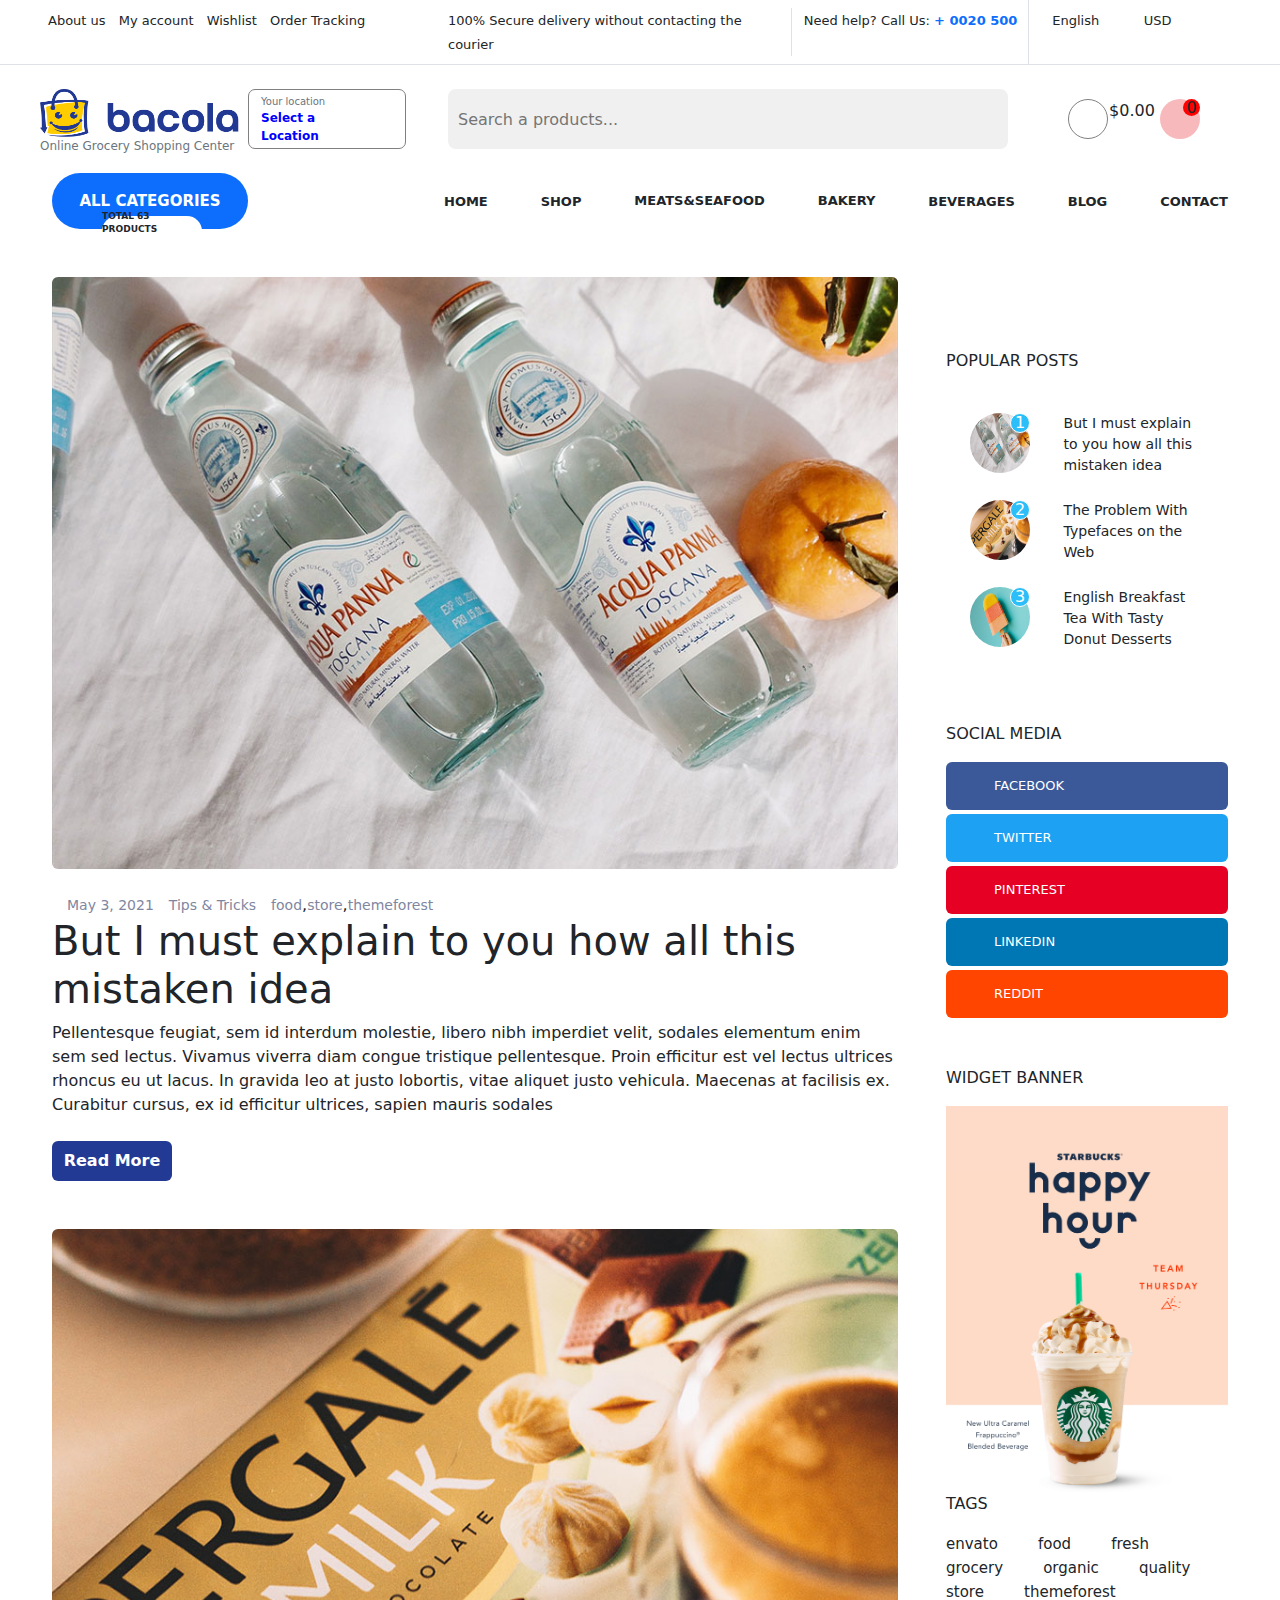
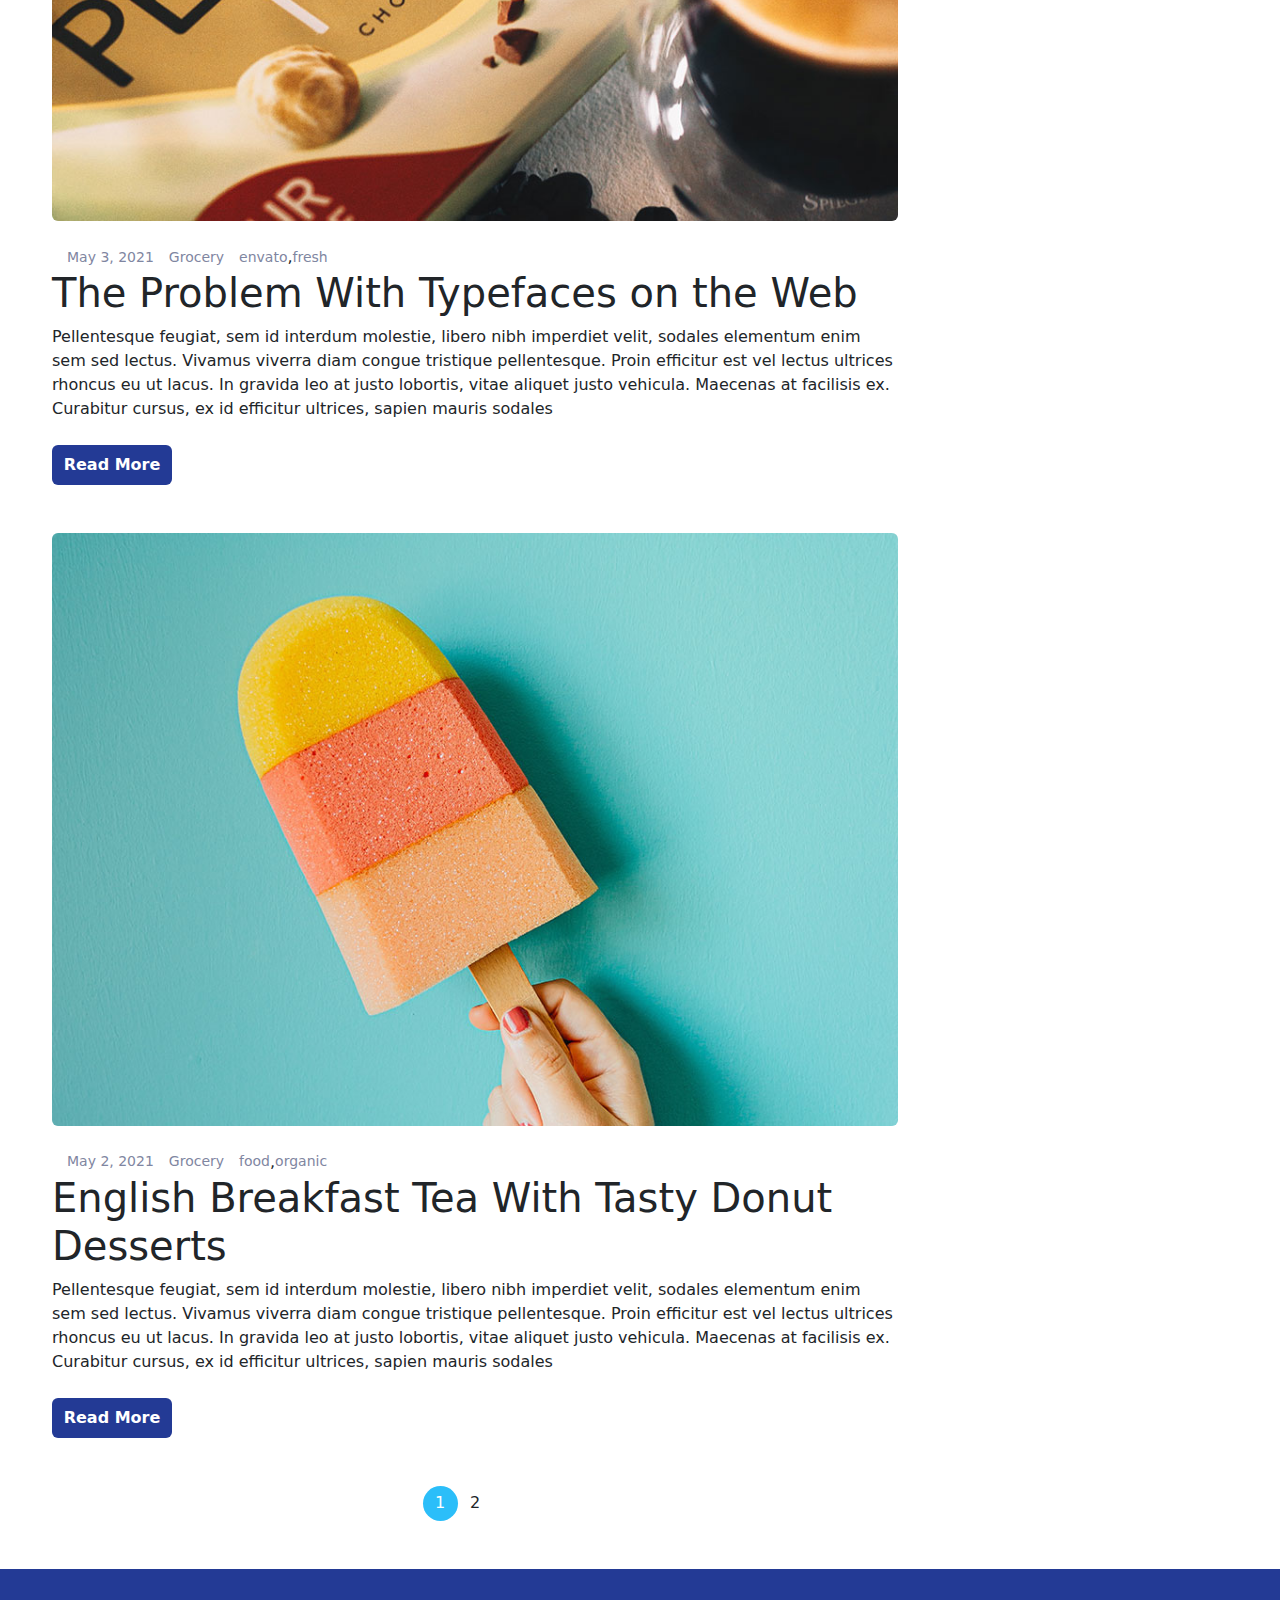
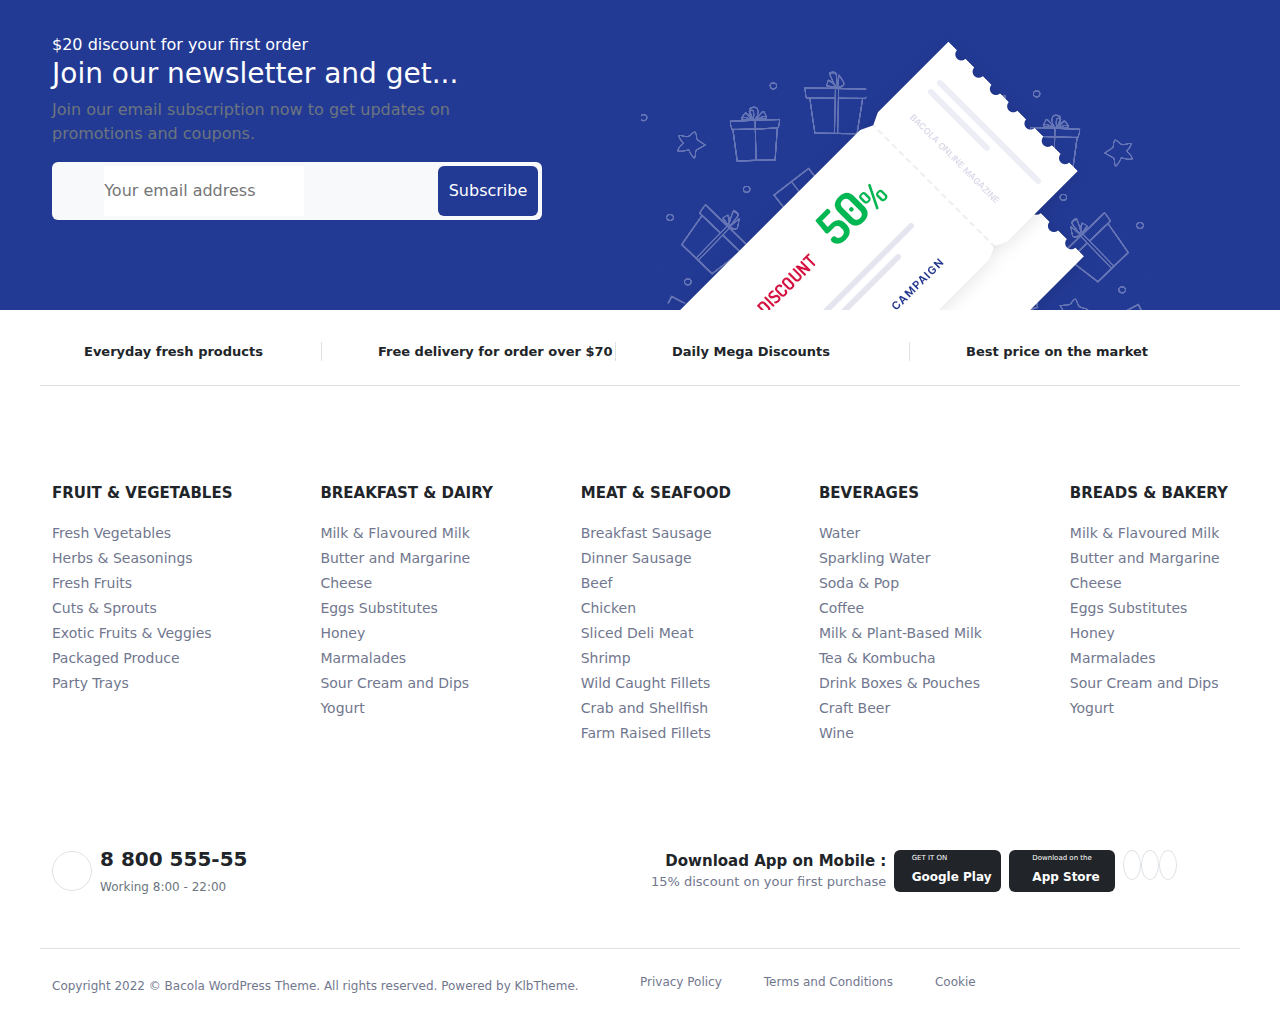
==== commit aead94e5: "Complete blog page appearance" ====
--- a/Blog/index.html
+++ b/Blog/index.html
@@ -393,8 +393,172 @@
         </header>
         <main>
             <section id="blogs">
-                <div class="img">
-                    <img src="../images/blog-4.jpg" alt="">
+                <div class="row justify-content-center">
+                    <div class="col-custom grid-custom-2 gap-5 mt-5">
+                        <div class="col-3 justify-content-center">
+                            <img class="rounded mb-4" src="../images/blog-3.jpg" alt="">
+                            <div class="coments d-flex align-items-center">
+                                <i class="fa-regular fa-clock"></i>
+                                <span>May 3, 2021</span>
+                                <i class="fa-regular fa-bookmark"></i>
+                                <span>Tips & Tricks</span>
+                                <i class="fa-solid fa-capsules"></i>
+                                <span>food</span>,
+                                <span>store</span>,
+                                <span>themeforest</span>
+                            </div>
+                            <div class="discription">
+                                <h1>But I must explain to you how all this mistaken idea</h1>
+                                <p>Pellentesque feugiat, sem id interdum molestie, libero nibh imperdiet velit, sodales elementum enim sem sed lectus. Vivamus viverra diam congue tristique pellentesque. Proin efficitur est vel lectus ultrices rhoncus eu ut lacus. In gravida leo at justo lobortis, vitae aliquet justo vehicula. Maecenas at facilisis ex. Curabitur cursus, ex id efficitur ultrices, sapien mauris sodales</p>
+                                <div class="read-more rounded d-flex justify-content-center align-items-center mt-4 mb-5">
+                                    <span class="fw-semibold">Read More</span>
+                                </div>
+                            </div>
+                            <img class="rounded mb-4" src="../images/blog-5.jpg" alt="">
+                            <div class="coments d-flex align-items-center">
+                                <i class="fa-regular fa-clock"></i>
+                                <span>May 3, 2021</span>
+                                <i class="fa-regular fa-bookmark"></i>
+                                <span>Grocery</span>
+                                <i class="fa-solid fa-capsules"></i>
+                                <span>envato</span>,
+                                <span>fresh</span>
+                            </div>
+                            <div class="discription">
+                                <h1>The Problem With Typefaces on the Web</h1>
+                                <p>Pellentesque feugiat, sem id interdum molestie, libero nibh imperdiet velit, sodales elementum enim sem sed lectus. Vivamus viverra diam congue tristique pellentesque. Proin efficitur est vel lectus ultrices rhoncus eu ut lacus. In gravida leo at justo lobortis, vitae aliquet justo vehicula. Maecenas at facilisis ex. Curabitur cursus, ex id efficitur ultrices, sapien mauris sodales</p>
+                                <div class="read-more rounded d-flex justify-content-center align-items-center  mt-4 mb-5">
+                                    <span class="fw-semibold">Read More</span>
+                                </div>
+                            </div>
+                            <img class="rounded mb-4" src="../images/blog-1.jpg" alt="">
+                            <div class="coments d-flex align-items-center">
+                                <i class="fa-regular fa-clock"></i>
+                                <span>May 2, 2021</span>
+                                <i class="fa-regular fa-bookmark"></i>
+                                <span>Grocery</span>
+                                <i class="fa-solid fa-capsules"></i>
+                                <span>food</span>,
+                                <span>organic</span>
+                            </div>
+                            <div class="discription">
+                                <h1>English Breakfast Tea With Tasty Donut Desserts</h1>
+                                <p>Pellentesque feugiat, sem id interdum molestie, libero nibh imperdiet velit, sodales elementum enim sem sed lectus. Vivamus viverra diam congue tristique pellentesque. Proin efficitur est vel lectus ultrices rhoncus eu ut lacus. In gravida leo at justo lobortis, vitae aliquet justo vehicula. Maecenas at facilisis ex. Curabitur cursus, ex id efficitur ultrices, sapien mauris sodales</p>
+                                <div class="read-more rounded d-flex justify-content-center align-items-center  mt-4 mb-5">
+                                    <span class="fw-semibold">Read More</span>
+                                </div>
+                            </div>
+                            <div class="blog-nav d-flex align-items-center mt-5 mb-5 justify-content-center">
+                                <div class="circle rounded-circle clicked d-flex justify-content-center align-items-center">1</div>
+                                <div class="circle rounded-circle click d-flex justify-content-center align-items-center">2</div>
+                                <div class="circle d-flex justify-content-center align-items-center">
+                                    <i class="fa-solid fa-chevron-right click"></i>
+                                </div>
+                            </div>
+                        </div>
+                        <div class="col-3 d-none">
+                            <img class="rounded mb-4" src="../images/blog-4.jpg" alt="">
+                            <div class="coments d-flex align-items-center">
+                                <i class="fa-regular fa-clock"></i>
+                                <span>May 1, 2021</span>
+                                <i class="fa-regular fa-bookmark"></i>
+                                <span>Health</span>
+                                <i class="fa-solid fa-capsules"></i>
+                                <span>grocery</span>,
+                                <span>quality</span>
+                            </div>
+                            <div class="discription">
+                                <h1>On the other hand we provide denounce with righteous</h1>
+                                <p>Pellentesque feugiat, sem id interdum molestie, libero nibh imperdiet velit, sodales elementum enim sem sed lectus. Vivamus viverra diam congue tristique pellentesque. Proin efficitur est vel lectus ultrices rhoncus eu ut lacus. In gravida leo at justo lobortis, vitae aliquet justo vehicula. Maecenas at facilisis ex. Curabitur cursus, ex id efficitur ultrices, sapien mauris sodales</p>
+                                <div class="read-more rounded d-flex justify-content-center align-items-center  mt-4 mb-5">
+                                    <span class="fw-semibold">Read More</span>
+                                </div>
+                            </div>
+                            <div class="blog-nav d-flex align-items-center mt-5 mb-5 justify-content-center">
+                                <div class="circle d-flex justify-content-center align-items-center">
+                                    <i class="fa-solid fa-chevron-left click"></i>
+                                </div>
+                                <div class="circle rounded-circle click d-flex justify-content-center align-items-center">1</div>
+                                <div class="circle rounded-circle clicked d-flex justify-content-center align-items-center">2</div>
+                            </div>
+                        </div>
+                        <div class="col-1">
+                            <div class="search d-flex align-items-center justify-content-around">
+                                <input class="border-0 bg-white" type="text">
+                                <i class="fa-solid fa-magnifying-glass"></i>
+                            </div>
+                            <div class="popular-posts mt-5">
+                                <p>POPULAR POSTS</p>
+                                <div class="popular-content p-4">
+                                    <div class="popular-post mb-4">
+                                        <div class="img position-relative">
+                                            <img class="rounded-circle" src="../images/blog-3.jpg" alt="">
+                                            <div class="number rounded-circle d-flex justify-content-center align-items-center">1</div>
+                                        </div>
+                                        <span>But I must explain to you how all this mistaken idea</span>
+                                    </div>
+                                    <div class="popular-post mb-4">
+                                        <div class="img position-relative">
+                                            <img class="rounded-circle" src="../images/blog-5.jpg" alt="">
+                                            <div class="number rounded-circle d-flex justify-content-center align-items-center">2</div>
+                                        </div>
+                                        <span>The Problem With Typefaces on the Web</span>
+                                    </div>
+                                    <div class="popular-post">
+                                        <div class="img position-relative">
+                                            <img class="rounded-circle" src="../images/blog-1.jpg" alt="">
+                                            <div class="number rounded-circle d-flex justify-content-center align-items-center">3</div>
+                                        </div>
+                                        <span>English Breakfast Tea With Tasty Donut Desserts</span>
+                                    </div>
+                                </div>
+                            </div>
+                            <div class="social-media mt-5">
+                                <p>SOCIAL MEDIA</p>
+                                <div class="medias gap-1">
+                                    <div class="facebook media rounded p-4 d-flex align-items-center mb-1 text-white">
+                                        <i class="fa-brands fa-facebook-f me-4"></i>
+                                        <span>FACEBOOK</span>
+                                    </div>
+                                    <div class="twitter media rounded p-4 d-flex align-items-center mb-1 text-white">
+                                        <i class="fa-brands fa-twitter me-4"></i>
+                                        <span>TWITTER</span>
+                                    </div>
+                                    <div class="pinterest media rounded p-4 d-flex align-items-center mb-1 text-white">
+                                        <i class="fa-brands fa-pinterest-p me-4"></i>
+                                        <span>PINTEREST</span>
+                                    </div>
+                                    <div class="linkedin media rounded p-4 d-flex align-items-center mb-1 text-white">
+                                        <i class="fa-brands fa-linkedin-in me-4"></i>
+                                        <span>LINKEDIN</span>
+                                    </div>
+                                    <div class="reddit media rounded p-4 d-flex align-items-center text-white">
+                                        <i class="fa-brands fa-reddit me-4"></i>
+                                        <span>REDDIT</span>
+                                    </div>
+                                </div>
+                            </div>
+                            <div class="widget-banner mt-5">
+                                <p>WIDGET BANNER</p>
+                                <div class="banner">
+                                    <img src="../images/sidebar-banner.gif" alt="">
+                                </div>
+                            </div>
+                            <div class="tags mb-5">
+                                <p>TAGS</p>
+                                <div class="tag">
+                                    <span>envato</span>
+                                    <span>food</span>
+                                    <span>fresh</span>
+                                    <span>grocery</span>
+                                    <span>organic</span>
+                                    <span>quality</span>
+                                    <span>store</span>
+                                    <span>themeforest</span>
+                                </div>
+                            </div>
+                        </div>
+                    </div>
                 </div>
             </section>
             <section id="coupon">
--- a/Blog/main.css
+++ b/Blog/main.css
@@ -1,27 +1,46 @@
 * {
   margin: 0;
   padding: 0;
-  box-sizing: border-box;
-}
+  -webkit-box-sizing: border-box;
+          box-sizing: border-box;
+}
+
 * .close {
   visibility: hidden !important;
 }
+
+* .d-none {
+  display: none !important;
+}
+
 * .col-custom {
   width: 1200px;
 }
+
+* .grid-custom-2 {
+  display: -ms-grid;
+  display: grid;
+  -ms-grid-columns: 3fr 1fr;
+      grid-template-columns: 3fr 1fr;
+}
+
 * .blue:hover {
-  color: rgb(92, 149, 255);
-  cursor: pointer;
-}
+  color: #5c95ff;
+  cursor: pointer;
+}
+
 * .gab {
   gap: 30px;
 }
+
 * .logo span {
   font-size: 13px;
 }
+
 * .logo .fa-chevron-down {
   font-size: 8px;
 }
+
 * .logo .drop {
   width: 120%;
   height: 100px;
@@ -30,15 +49,19 @@
   left: -20px;
   border-end-end-radius: 5px;
   border-end-start-radius: 5px;
-  box-shadow: 0px 5px 10px rgba(0, 0, 0, 0.25);
-  background-color: white;
-}
+  -webkit-box-shadow: 0px 5px 10px rgba(0, 0, 0, 0.25);
+          box-shadow: 0px 5px 10px rgba(0, 0, 0, 0.25);
+  background-color: white;
+}
+
 * .logo .open {
   visibility: hidden;
 }
+
 * .logo .logo-hover:hover .open {
   visibility: visible;
 }
+
 * .navbar-custom .location-background {
   position: fixed;
   z-index: 1;
@@ -48,6 +71,7 @@
   top: 0;
   left: 0;
 }
+
 * .navbar-custom .location-box {
   width: 400px;
   height: 500px;
@@ -56,94 +80,124 @@
   border-radius: 10px;
   top: 50%;
   left: 50%;
-  transform: translate(-50%, -50%);
+  -webkit-transform: translate(-50%, -50%);
+          transform: translate(-50%, -50%);
   opacity: 1;
 }
+
 * .navbar-custom .location-box .location-search {
   width: 100%;
   height: 50px;
-  background-color: rgb(238, 238, 238);
+  background-color: #eeeeee;
   border-radius: 8px;
 }
+
 * .navbar-custom .location-box p {
   font-size: 12px;
 }
+
 * .navbar-custom .location-box .x-custom {
   font-size: 20px;
   top: 20px;
   right: 20px;
   cursor: pointer;
 }
+
 * .navbar-custom .location-box input {
   width: 85%;
   height: 100%;
-  background-color: rgb(238, 238, 238);
+  background-color: #eeeeee;
   border: none;
 }
+
 * .navbar-custom .location-box .delivery-price {
   height: 20px;
   border: 1px solid gray;
   border-radius: 20px;
+  display: -webkit-box;
+  display: -ms-flexbox;
   display: flex;
-  justify-content: center;
-  align-items: center;
-}
+  -webkit-box-pack: center;
+      -ms-flex-pack: center;
+          justify-content: center;
+  -webkit-box-align: center;
+      -ms-flex-align: center;
+          align-items: center;
+}
+
 * .navbar-custom .location-box .delivery-price span {
   font-size: 10px;
 }
+
 * .navbar-custom .location-box #clear-all span {
   font-size: 10px;
 }
+
 * .navbar-custom .location-box .locations {
   width: 100%;
   height: 60%;
   overflow-y: scroll;
   overflow-x: hidden;
 }
+
 * .navbar-custom .location-box .locations .row {
   height: 40px;
-  justify-content: center;
-  align-items: center;
-}
+  -webkit-box-pack: center;
+      -ms-flex-pack: center;
+          justify-content: center;
+  -webkit-box-align: center;
+      -ms-flex-align: center;
+          align-items: center;
+}
+
 * .navbar-custom .bacola-logo img {
   width: 100%;
   height: 80%;
 }
+
 * .navbar-custom .bacola-logo p {
   font-size: 12px;
 }
+
 * .navbar-custom .location {
   width: 90%;
   height: 100%;
   border: 1px solid gray;
   border-radius: 7px;
 }
+
 * .navbar-custom .h-80 {
   height: 60px;
 }
+
 * .navbar-custom .loc-text {
   width: 80%;
 }
+
 * .navbar-custom .loc-text .text-secondary {
   font-size: 10px;
   margin: 0;
 }
+
 * .navbar-custom .loc-text .text-blue {
   color: blue;
   font-size: 12px;
   margin: 0;
 }
+
 * .navbar-custom .loc-icon {
   width: 20%;
 }
+
 * .navbar-custom .search {
   width: 70%;
   height: 100%;
-  background-color: rgb(240, 240, 240);
+  background-color: #f0f0f0;
   border-radius: 8px;
   padding: 0 10px;
   position: relative;
 }
+
 * .navbar-custom .search .search-icon {
   width: 70px;
   position: absolute;
@@ -151,43 +205,52 @@
   top: 20px;
   right: 5px;
 }
+
 * .navbar-custom .search .search-icon i {
   font-size: 25px;
 }
+
 * .navbar-custom .search .search-icon .fa-xmark {
   visibility: hidden;
 }
+
 * .navbar-custom .search .search-form {
   width: 100%;
   height: 100%;
 }
+
 * .navbar-custom .search .search-input {
   width: 100%;
   height: 100%;
-  background-color: rgb(240, 240, 240);
+  background-color: #f0f0f0;
   border: none;
 }
+
 * .navbar-custom .basket-icons {
   width: 30%;
   height: 100%;
 }
+
 * .navbar-custom .basket-icons .account-icon {
   width: 40px;
   height: 40px;
   border: 1px solid gray;
   border-radius: 50%;
 }
+
 * .navbar-custom .basket-icons .total-price {
   width: 40px;
   height: 40px;
 }
+
 * .navbar-custom .basket-icons .basket-icon {
   width: 40px;
   height: 40px;
-  background-color: rgb(248, 185, 188);
+  background-color: #f8b9bc;
   border-radius: 50%;
   position: relative;
 }
+
 * .navbar-custom .basket-icons .basket-icon .basket-count {
   width: 17px;
   height: 17px;
@@ -197,12 +260,15 @@
   top: 0;
   right: 0;
 }
+
 * .navbar-custom .basket-icons .basket-hover:hover .card-hover {
   visibility: visible;
 }
+
 * .navbar-custom .basket-icons .card-hover > p {
   font-size: 13px;
 }
+
 * .navbar-custom .basket-icons .card-hover {
   width: 400px;
   height: 250px;
@@ -214,21 +280,26 @@
   top: 50px;
   visibility: hidden;
 }
+
 * .navbar-custom .basket-icons .card-hover .card-hover-details {
   width: 80%;
   height: 80%;
 }
+
 * .navbar-custom .basket-icons .card-hover .card-hover-details i {
   font-size: 50px;
   color: red;
 }
+
 * .navbar-custom .categories {
   border-radius: 30px;
 }
+
 * .navbar-custom .categories .all-categories {
   font-size: 15px;
   color: white;
 }
+
 * .navbar-custom .categories .categories-count {
   width: 100px;
   height: 30px;
@@ -237,9 +308,11 @@
   bottom: -17px;
   left: 50px;
 }
+
 * .navbar-custom .categories .categories-count p {
   font-size: 9px;
 }
+
 * .navbar-custom .categories .categories-drop {
   width: 260px;
   height: 500px;
@@ -249,21 +322,27 @@
   left: 0;
   background-color: white;
 }
+
 * .navbar-custom .categories .categories-drop .inner-categories {
   height: 73%;
 }
+
 * .navbar-custom .categories .categories-drop .inner-categories p {
   font-size: 13px;
 }
+
 * .navbar-custom .categories .categories-drop .inner-categories span {
   font-size: 13px;
 }
+
 * .navbar-custom .categories .categories-drop .categories-more {
   height: 27%;
 }
+
 * .navbar-custom .categories .categories-drop .categories-more p {
   font-size: 15px;
 }
+
 * .navbar-custom .categories .categories-drop .cat-drop {
   width: 260px;
   height: 500px;
@@ -273,13 +352,18 @@
   background-color: white;
   visibility: hidden;
 }
+
 * .navbar-custom .categories .categories-drop .cat-hover:hover .cat-drop {
   visibility: visible;
 }
+
 * .navbar-custom .nav-grid-custom {
+  display: -ms-grid;
   display: grid;
-  grid-template-columns: 1fr 1fr 1fr 1fr 1fr 1fr 1fr;
-}
+  -ms-grid-columns: 1fr 1fr 1fr 1fr 1fr 1fr 1fr;
+      grid-template-columns: 1fr 1fr 1fr 1fr 1fr 1fr 1fr;
+}
+
 * .navbar-custom .nav-grid-custom .nav-drop {
   position: absolute;
   visibility: hidden;
@@ -287,18 +371,22 @@
   background-color: white;
   border-radius: 5px;
 }
+
 * .navbar-custom .nav-grid-custom .nav-menu span {
   font-size: 13px;
 }
+
 * .navbar-custom .nav-grid-custom .nav-menu .home-drop {
   width: 150px;
   height: 200px;
   top: 25px;
   left: -20px;
 }
+
 * .navbar-custom .nav-grid-custom .nav-menu .home-drop p {
   font-size: 12px;
 }
+
 * .navbar-custom .nav-grid-custom .nav-menu .shop-drop {
   width: 100%;
   height: 300px;
@@ -306,47 +394,222 @@
   left: 0;
   background-color: white;
 }
+
 * .navbar-custom .nav-grid-custom .nav-menu .shop-drop .shop-drop-inner {
   padding-top: 60px;
   width: 300px;
 }
+
 * .navbar-custom .nav-grid-custom .nav-menu .shop-drop .shop-drop-inner .text-header {
   color: blue;
 }
+
 * .navbar-custom .nav-grid-custom .nav-menu .shop-drop .shop-drop-inner .text {
   font-size: 12px;
 }
+
 * .navbar-custom .nav-grid-custom .nav-hover:hover .nav-drop {
   visibility: visible;
 }
-* #blogs img {
-  width: auto;
+
+* #blogs .col-3 {
+  width: 100%;
+}
+
+* #blogs .col-3 img {
+  width: 100%;
   height: auto;
 }
+
+* #blogs .col-3 .coments span {
+  color: #7f86a1;
+  font-size: 14px;
+  cursor: pointer;
+}
+
+* #blogs .col-3 .coments span:hover {
+  text-decoration: underline;
+}
+
+* #blogs .col-3 .coments i {
+  margin: 0 5px 0 10px;
+  font-size: 14px;
+  color: #59cafa;
+}
+
+* #blogs .col-3 .discription .read-more {
+  width: 120px;
+  height: 40px;
+  background-color: #233a95;
+  color: white;
+}
+
+* #blogs .col-3 .blog-nav .circle {
+  width: 35px;
+  height: 35px;
+}
+
+* #blogs .col-3 .blog-nav .clicked {
+  background-color: #2bbef9;
+  color: white;
+}
+
+* #blogs .col-3 .blog-nav .click {
+  cursor: pointer;
+}
+
+* #blogs .col-1 {
+  width: 100%;
+}
+
+* #blogs .col-1 .search {
+  width: 100%;
+}
+
+* #blogs .col-1 p {
+  font-weight: 500;
+}
+
+* #blogs .col-1 .popular-posts {
+  width: 100%;
+}
+
+* #blogs .col-1 .popular-posts .popular-content {
+  width: 100%;
+}
+
+* #blogs .col-1 .popular-posts .popular-content .popular-post {
+  width: 100%;
+  display: -ms-grid;
+  display: grid;
+  -ms-grid-columns: 40% 60%;
+      grid-template-columns: 40% 60%;
+}
+
+* #blogs .col-1 .popular-posts .popular-content .popular-post .img {
+  width: 60px;
+  height: 60px;
+  overflow: hidden;
+}
+
+* #blogs .col-1 .popular-posts .popular-content .popular-post .img img {
+  width: 100%;
+  height: 100%;
+}
+
+* #blogs .col-1 .popular-posts .popular-content .popular-post .img .number {
+  width: 20px;
+  height: 20px;
+  position: absolute;
+  top: 0;
+  right: 0;
+  z-index: 1;
+  background-color: #2bbef9;
+  color: white;
+  border: 1px solid white;
+}
+
+* #blogs .col-1 .popular-posts .popular-content .popular-post span {
+  font-size: 14px;
+  font-weight: 500;
+}
+
+* #blogs .col-1 .social-media {
+  width: 100%;
+}
+
+* #blogs .col-1 .social-media .medias {
+  width: 100%;
+}
+
+* #blogs .col-1 .social-media .medias .media {
+  width: 100%;
+  height: 30px;
+}
+
+* #blogs .col-1 .social-media .medias .media span {
+  font-size: 13px;
+  font-weight: 500;
+}
+
+* #blogs .col-1 .social-media .medias .facebook {
+  background-color: #3b5998;
+}
+
+* #blogs .col-1 .social-media .medias .twitter {
+  background-color: #1da1f2;
+}
+
+* #blogs .col-1 .social-media .medias .pinterest {
+  background-color: #e60023;
+}
+
+* #blogs .col-1 .social-media .medias .linkedin {
+  background-color: #0077b5;
+}
+
+* #blogs .col-1 .social-media .medias .reddit {
+  background-color: #ff4500;
+}
+
+* #blogs .col-1 .widget-banner {
+  width: 100%;
+}
+
+* #blogs .col-1 .widget-banner .banner {
+  width: 100%;
+}
+
+* #blogs .col-1 .widget-banner .banner img {
+  width: 100%;
+}
+
+* #blogs .col-1 .tags {
+  width: 100%;
+}
+
+* #blogs .col-1 .tags .tag {
+  width: 100%;
+}
+
+* #blogs .col-1 .tags .tag span {
+  font-size: 15px;
+  margin-right: 35px;
+}
+
 * #coupon .coupon-background {
   background-color: #233a95;
 }
+
 * #coupon .coupon-background .coupon-subscribe i {
   font-size: 18px;
 }
+
 * #coupon .coupon-background .coupon-subscribe form {
   width: 90%;
 }
+
 * #coupon .coupon-background .coupon-subscribe form button {
   width: 100px;
   height: 50px;
   background-color: #233a95;
 }
+
 * #coupon .coupon-benefits p {
   font-size: 13px;
 }
+
 * footer .grid-custom-5 {
+  display: -ms-grid;
   display: grid;
-  grid-template-columns: 1fr 1fr 1fr 1fr 1fr;
-}
+  -ms-grid-columns: 1fr 1fr 1fr 1fr 1fr;
+      grid-template-columns: 1fr 1fr 1fr 1fr 1fr;
+}
+
 * footer .footer-categories p {
   font-size: 15px;
 }
+
 * footer .footer-categories span {
   font-size: 14px;
   color: #71778e;
@@ -354,48 +617,62 @@
   line-height: 25px;
   cursor: pointer;
 }
+
 * footer .phone .phone-logo {
   width: 40px;
   height: 40px;
 }
+
 * footer .phone span {
   font-size: 12px;
 }
+
 * footer .aplications p {
   font-size: 15px;
 }
+
 * footer .aplications span {
   font-size: 13px;
   color: #71778e;
 }
+
 * footer .aplications .app-box {
   width: 220px;
   cursor: pointer;
 }
+
 * footer .aplications .app-box .app-text p {
   font-size: 7px;
 }
+
 * footer .aplications .app-box .app-text span {
   font-size: 12px;
 }
+
 * footer .aplications .app-social {
   width: 200px;
   height: 30px;
   cursor: pointer;
 }
+
 * footer .aplications .app-social i {
   color: #233a95;
 }
+
 * footer .privacy span {
   font-size: 12px;
   color: #71778e;
 }
+
 * footer .privacy i {
   font-size: 25px;
 }
+
 * footer .privacy .privacy-hover *:hover {
   cursor: pointer;
 }
+
 * footer .privacy .privacy-hover span:hover {
   text-decoration: underline;
-}/*# sourceMappingURL=main.css.map */+}
+/*# sourceMappingURL=main.css.map */